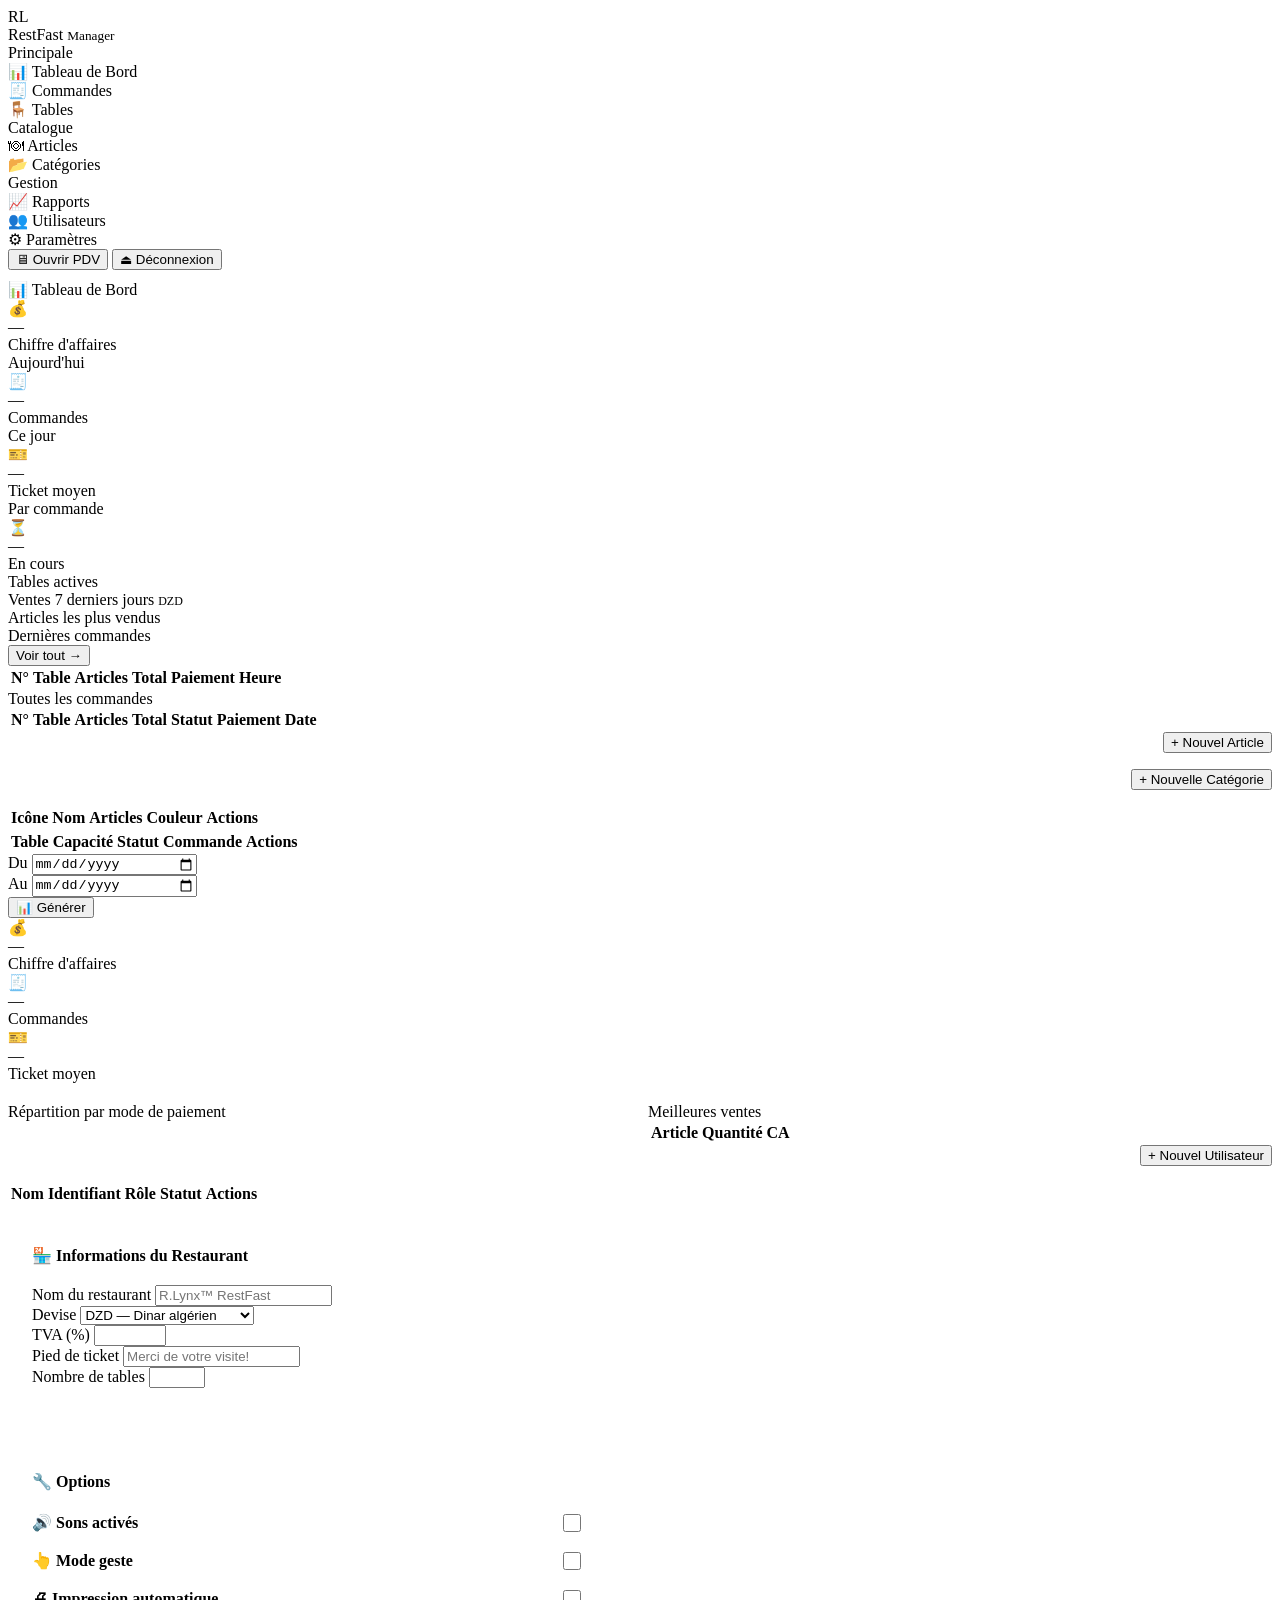
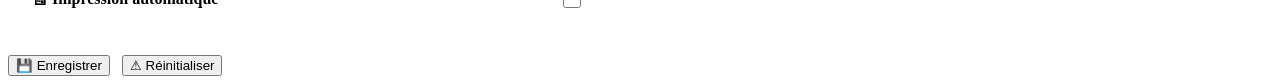
==== manager.html @ 3dc9bb9a "Create manager.html" ====
<!DOCTYPE html>
<html lang="fr">
<head>
  <meta charset="UTF-8">
  <meta name="viewport" content="width=device-width, initial-scale=1.0">
  <title>R.Lynx™ RestFast — Manager</title>
  <link rel="stylesheet" href="css/style.css">
  <link rel="stylesheet" href="css/manager.css">
</head>
<body>

<div id="manager-app">

  <!-- ═══ SIDEBAR ═══ -->
  <nav id="manager-sidebar">

    <div class="sidebar-logo">
      <div class="sidebar-logo-inner">
        <div class="logo-mark">RL</div>
        <div class="app-name">
          RestFast
          <small>Manager</small>
        </div>
      </div>
    </div>

    <div class="sidebar-section">
      <div class="sidebar-section-label">Principale</div>
      <div class="nav-item active" data-page="dashboard">
        <span class="nav-icon">📊</span>
        <span class="nav-label">Tableau de Bord</span>
      </div>
      <div class="nav-item" data-page="orders">
        <span class="nav-icon">🧾</span>
        <span class="nav-label">Commandes</span>
      </div>
      <div class="nav-item" data-page="tables">
        <span class="nav-icon">🪑</span>
        <span class="nav-label">Tables</span>
      </div>
    </div>

    <div class="sidebar-section">
      <div class="sidebar-section-label">Catalogue</div>
      <div class="nav-item" data-page="items">
        <span class="nav-icon">🍽</span>
        <span class="nav-label">Articles</span>
      </div>
      <div class="nav-item" data-page="categories">
        <span class="nav-icon">📂</span>
        <span class="nav-label">Catégories</span>
      </div>
    </div>

    <div class="sidebar-section">
      <div class="sidebar-section-label">Gestion</div>
      <div class="nav-item" data-page="reports">
        <span class="nav-icon">📈</span>
        <span class="nav-label">Rapports</span>
      </div>
      <div class="nav-item" data-page="users">
        <span class="nav-icon">👥</span>
        <span class="nav-label">Utilisateurs</span>
      </div>
      <div class="nav-item" data-page="settings">
        <span class="nav-icon">⚙</span>
        <span class="nav-label">Paramètres</span>
      </div>
    </div>

    <div class="sidebar-footer">
      <button class="btn btn-primary w-full btn-sm" id="btn-launch-pos" style="margin-bottom:10px">
        🖥 Ouvrir PDV
      </button>
      <button class="btn btn-ghost w-full btn-sm" id="btn-logout-mgr">
        ⏏ Déconnexion
      </button>
    </div>

  </nav>

  <!-- ═══ MAIN CONTENT ═══ -->
  <div id="manager-main">

    <!-- Dynamic page header -->
    <div class="page-header">
      <div>
        <div class="page-title">
          <span id="page-header-icon">📊</span>
          <span id="page-header-title">Tableau de Bord</span>
        </div>
      </div>
      <!-- Page action buttons (injected by JS) -->
      <div id="page-actions"></div>
    </div>

    <!-- ═══ DASHBOARD ═══ -->
    <div class="page-body active" id="page-dashboard">

      <!-- Stats row -->
      <div class="stats-grid">
        <div class="stat-card amber">
          <div class="stat-icon">💰</div>
          <div class="stat-value" id="stat-revenue">—</div>
          <div class="stat-label">Chiffre d'affaires</div>
          <div class="stat-change up" id="stat-rev-change">Aujourd'hui</div>
        </div>
        <div class="stat-card green">
          <div class="stat-icon">🧾</div>
          <div class="stat-value" id="stat-orders">—</div>
          <div class="stat-label">Commandes</div>
          <div class="stat-change up">Ce jour</div>
        </div>
        <div class="stat-card blue">
          <div class="stat-icon">🎫</div>
          <div class="stat-value" id="stat-avg">—</div>
          <div class="stat-label">Ticket moyen</div>
          <div class="stat-change up">Par commande</div>
        </div>
        <div class="stat-card red">
          <div class="stat-icon">⏳</div>
          <div class="stat-value" id="stat-open">—</div>
          <div class="stat-label">En cours</div>
          <div class="stat-change">Tables actives</div>
        </div>
      </div>

      <!-- Charts -->
      <div class="charts-grid">
        <div class="chart-card">
          <div class="chart-title">
            <span>Ventes 7 derniers jours</span>
            <span style="font-size:0.75rem;color:var(--text-muted);font-family:var(--font-mono)">DZD</span>
          </div>
          <div class="bar-chart" id="weekly-chart"></div>
        </div>
        <div class="chart-card">
          <div class="chart-title">Articles les plus vendus</div>
          <div class="donut-chart-wrap">
            <div id="donut-svg"></div>
            <div class="donut-legend" id="top-items-legend"></div>
          </div>
        </div>
      </div>

      <!-- Recent orders -->
      <div class="data-table-wrap">
        <div class="data-table-header">
          <div class="data-table-title">Dernières commandes</div>
          <button class="btn btn-ghost btn-sm" onclick="navigateTo('orders')">Voir tout →</button>
        </div>
        <table>
          <thead>
            <tr>
              <th>N°</th>
              <th>Table</th>
              <th>Articles</th>
              <th>Total</th>
              <th>Paiement</th>
              <th>Heure</th>
            </tr>
          </thead>
          <tbody id="recent-orders-body"></tbody>
        </table>
      </div>
    </div>

    <!-- ═══ ORDERS ═══ -->
    <div class="page-body" id="page-orders">
      <div class="data-table-wrap">
        <div class="data-table-header">
          <div class="data-table-title">Toutes les commandes</div>
        </div>
        <table>
          <thead>
            <tr><th>N°</th><th>Table</th><th>Articles</th><th>Total</th><th>Statut</th><th>Paiement</th><th>Date</th></tr>
          </thead>
          <tbody id="orders-body"></tbody>
        </table>
      </div>
    </div>

    <!-- ═══ ITEMS ═══ -->
    <div class="page-body" id="page-items">
      <div style="display:flex;justify-content:flex-end;margin-bottom:16px">
        <button class="btn btn-primary" onclick="openAddItemModal()">+ Nouvel Article</button>
      </div>
      <div class="items-manager-grid" id="items-manager-grid"></div>
    </div>

    <!-- ═══ CATEGORIES ═══ -->
    <div class="page-body" id="page-categories">
      <div style="display:flex;justify-content:flex-end;margin-bottom:16px">
        <button class="btn btn-primary" onclick="openAddCategoryModal()">+ Nouvelle Catégorie</button>
      </div>
      <div class="data-table-wrap">
        <table>
          <thead>
            <tr><th>Icône</th><th>Nom</th><th>Articles</th><th>Couleur</th><th>Actions</th></tr>
          </thead>
          <tbody id="cats-body"></tbody>
        </table>
      </div>
    </div>

    <!-- ═══ TABLES ═══ -->
    <div class="page-body" id="page-tables">
      <div class="data-table-wrap">
        <table>
          <thead>
            <tr><th>Table</th><th>Capacité</th><th>Statut</th><th>Commande</th><th>Actions</th></tr>
          </thead>
          <tbody id="tables-body"></tbody>
        </table>
      </div>
    </div>

    <!-- ═══ REPORTS ═══ -->
    <div class="page-body" id="page-reports">
      <!-- Toolbar -->
      <div class="report-toolbar">
        <div class="form-group" style="margin:0;flex-direction:row;align-items:center;gap:8px">
          <label class="form-label" style="white-space:nowrap">Du</label>
          <input type="date" class="input" id="report-from" style="width:160px">
        </div>
        <div class="form-group" style="margin:0;flex-direction:row;align-items:center;gap:8px">
          <label class="form-label" style="white-space:nowrap">Au</label>
          <input type="date" class="input" id="report-to" style="width:160px">
        </div>
        <button class="btn btn-primary" onclick="loadReport()">📊 Générer</button>
      </div>

      <!-- Summary stats -->
      <div class="stats-grid" style="grid-template-columns:repeat(3,1fr);margin-bottom:20px">
        <div class="stat-card amber">
          <div class="stat-icon">💰</div>
          <div class="stat-value" id="rep-revenue">—</div>
          <div class="stat-label">Chiffre d'affaires</div>
        </div>
        <div class="stat-card green">
          <div class="stat-icon">🧾</div>
          <div class="stat-value" id="rep-count">—</div>
          <div class="stat-label">Commandes</div>
        </div>
        <div class="stat-card blue">
          <div class="stat-icon">🎫</div>
          <div class="stat-value" id="rep-avg">—</div>
          <div class="stat-label">Ticket moyen</div>
        </div>
      </div>

      <div style="display:grid;grid-template-columns:1fr 1fr;gap:16px">
        <!-- Payment breakdown -->
        <div class="chart-card">
          <div class="chart-title">Répartition par mode de paiement</div>
          <div id="rep-pay-breakdown"></div>
        </div>
        <!-- Top items -->
        <div class="data-table-wrap">
          <div class="data-table-header">
            <div class="data-table-title">Meilleures ventes</div>
          </div>
          <table>
            <thead><tr><th>Article</th><th>Quantité</th><th>CA</th></tr></thead>
            <tbody id="rep-items-body"></tbody>
          </table>
        </div>
      </div>
    </div>

    <!-- ═══ USERS ═══ -->
    <div class="page-body" id="page-users">
      <div style="display:flex;justify-content:flex-end;margin-bottom:16px">
        <button class="btn btn-primary" onclick="openAddUserModal()">+ Nouvel Utilisateur</button>
      </div>
      <div class="data-table-wrap">
        <table>
          <thead>
            <tr><th>Nom</th><th>Identifiant</th><th>Rôle</th><th>Statut</th><th>Actions</th></tr>
          </thead>
          <tbody id="users-body"></tbody>
        </table>
      </div>
    </div>

    <!-- ═══ SETTINGS ═══ -->
    <div class="page-body" id="page-settings">
      <div style="max-width:600px">

        <div class="data-table-wrap" style="padding:24px;border-radius:var(--radius-lg);margin-bottom:20px">
          <h3 style="font-family:var(--font-display);font-size:1rem;font-weight:700;margin-bottom:20px;color:var(--text-primary)">
            🏪 Informations du Restaurant
          </h3>
          <div class="form-group">
            <label class="form-label">Nom du restaurant</label>
            <input class="input" id="set-resto-name" placeholder="R.Lynx™ RestFast">
          </div>
          <div class="form-row">
            <div class="form-group">
              <label class="form-label">Devise</label>
              <select class="input" id="set-currency">
                <option value="DZD">DZD — Dinar algérien</option>
                <option value="EUR">EUR — Euro</option>
                <option value="MAD">MAD — Dirham marocain</option>
                <option value="TND">TND — Dinar tunisien</option>
              </select>
            </div>
            <div class="form-group">
              <label class="form-label">TVA (%)</label>
              <input class="input" id="set-tva" type="number" min="0" max="100" step="0.5">
            </div>
          </div>
          <div class="form-group">
            <label class="form-label">Pied de ticket</label>
            <input class="input" id="set-footer" placeholder="Merci de votre visite!">
          </div>
          <div class="form-group">
            <label class="form-label">Nombre de tables</label>
            <input class="input" id="set-tables" type="number" min="1" max="100">
          </div>
        </div>

        <div class="data-table-wrap" style="padding:24px;border-radius:var(--radius-lg);margin-bottom:20px">
          <h3 style="font-family:var(--font-display);font-size:1rem;font-weight:700;margin-bottom:20px;color:var(--text-primary)">
            🔧 Options
          </h3>
          <div style="display:flex;flex-direction:column;gap:14px">
            <label style="display:flex;align-items:center;justify-content:space-between;cursor:pointer">
              <span style="font-family:var(--font-display);font-weight:600;color:var(--text-secondary)">🔊 Sons activés</span>
              <input type="checkbox" id="set-sound" style="width:18px;height:18px;accent-color:var(--amber);cursor:pointer">
            </label>
            <label style="display:flex;align-items:center;justify-content:space-between;cursor:pointer">
              <span style="font-family:var(--font-display);font-weight:600;color:var(--text-secondary)">👆 Mode geste</span>
              <input type="checkbox" id="set-gesture" style="width:18px;height:18px;accent-color:var(--amber);cursor:pointer">
            </label>
            <label style="display:flex;align-items:center;justify-content:space-between;cursor:pointer">
              <span style="font-family:var(--font-display);font-weight:600;color:var(--text-secondary)">🖨 Impression automatique</span>
              <input type="checkbox" id="set-printer" style="width:18px;height:18px;accent-color:var(--amber);cursor:pointer">
            </label>
          </div>
        </div>

        <div style="display:flex;gap:12px">
          <button class="btn btn-primary btn-lg" onclick="saveSettings()">💾 Enregistrer</button>
          <button class="btn btn-danger btn-sm" onclick="resetDatabase()">⚠ Réinitialiser</button>
        </div>
      </div>
    </div>

  </div><!-- /manager-main -->

</div><!-- /manager-app -->

<div id="toast-container"></div>

<script src="js/db.js"></script>
<script src="js/app.js"></script>
<script src="js/manager.js"></script>
</body>
</html>
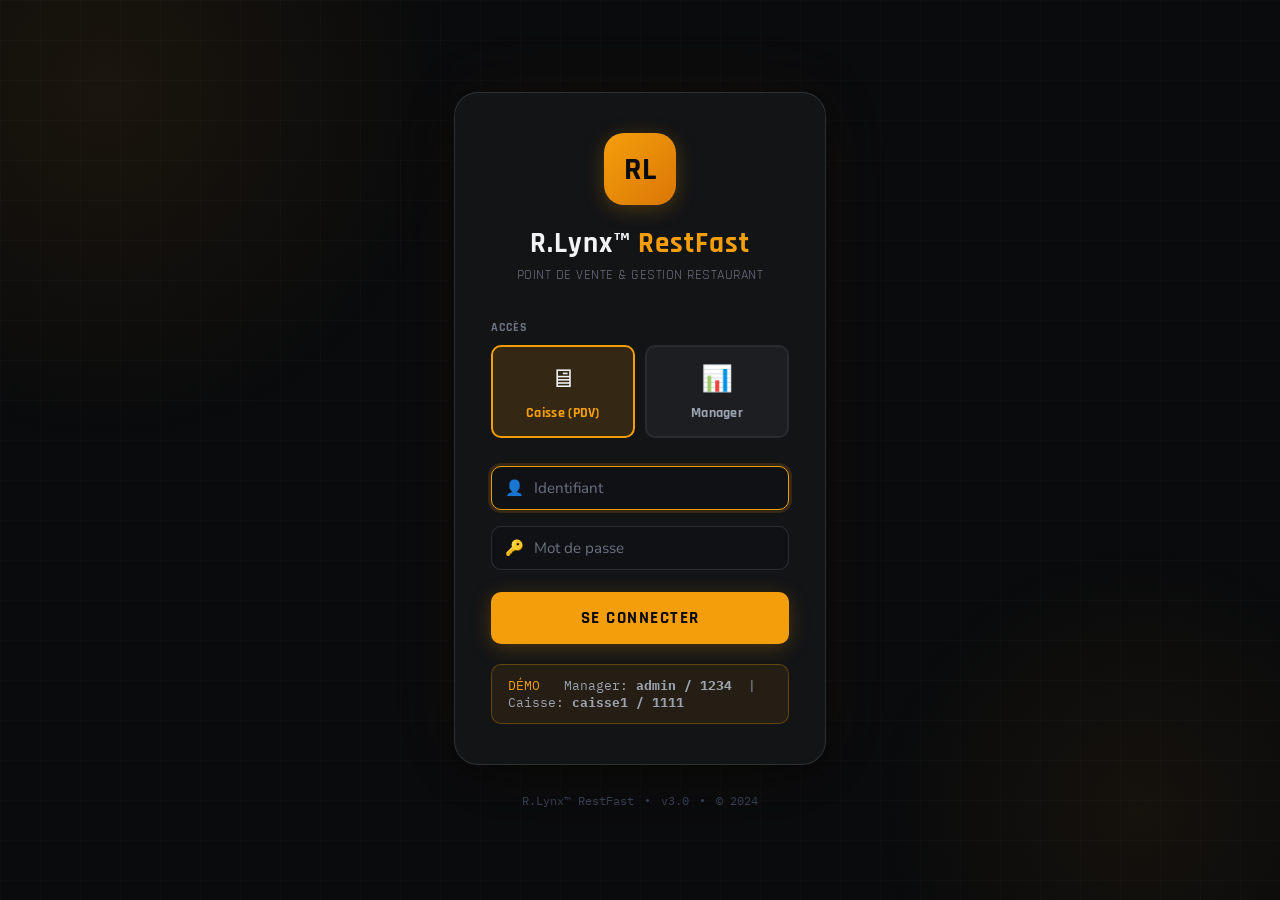
==== commit eaa3efc0: "Update manager.html" ====
--- a/manager.html
+++ b/manager.html
@@ -4,183 +4,871 @@
   <meta charset="UTF-8">
   <meta name="viewport" content="width=device-width, initial-scale=1.0">
   <title>R.Lynx™ RestFast — Manager</title>
-  <link rel="stylesheet" href="css/style.css">
-  <link rel="stylesheet" href="css/manager.css">
+  <link href="https://fonts.googleapis.com/css2?family=Rajdhani:wght@400;500;600;700&family=IBM+Plex+Mono:wght@400;500&family=Nunito:wght@400;600;700;800&display=swap" rel="stylesheet">
+  <style>
+/* ============================================================
+   R.Lynx™ RestFast — Global Styles
+   Aesthetic: Industrial Dark / Warm Amber
+   ============================================================ */
+
+@import url('https://fonts.googleapis.com/css2?family=Rajdhani:wght@400;500;600;700&family=IBM+Plex+Mono:wght@400;500&family=Nunito:wght@400;600;700;800&display=swap');
+
+:root {
+  /* Core Palette */
+  --bg-void:        #0a0b0d;
+  --bg-deep:        #0f1114;
+  --bg-base:        #141618;
+  --bg-surface:     #1c1e22;
+  --bg-raised:      #242629;
+  --bg-hover:       #2c2f34;
+  --bg-card:        #1e2126;
+
+  /* Amber Accent */
+  --amber:          #f59e0b;
+  --amber-bright:   #fbbf24;
+  --amber-dim:      #d97706;
+  --amber-glow:     rgba(245,158,11,0.15);
+  --amber-glow-sm:  rgba(245,158,11,0.08);
+
+  /* Status Colors */
+  --green:          #22c55e;
+  --green-dim:      #16a34a;
+  --red:            #ef4444;
+  --red-dim:        #dc2626;
+  --blue:           #3b82f6;
+  --cyan:           #06b6d4;
+
+  /* Text */
+  --text-primary:   #f1f3f5;
+  --text-secondary: #9ca3af;
+  --text-muted:     #6b7280;
+  --text-faint:     #374151;
+
+  /* Borders */
+  --border:         rgba(255,255,255,0.06);
+  --border-strong:  rgba(255,255,255,0.12);
+  --border-amber:   rgba(245,158,11,0.3);
+
+  /* Fonts */
+  --font-display:   'Rajdhani', sans-serif;
+  --font-mono:      'IBM Plex Mono', monospace;
+  --font-body:      'Nunito', sans-serif;
+
+  /* Sizing */
+  --radius-sm:      6px;
+  --radius:         10px;
+  --radius-lg:      16px;
+  --radius-xl:      24px;
+
+  /* Shadows */
+  --shadow-sm:      0 1px 3px rgba(0,0,0,0.4);
+  --shadow:         0 4px 12px rgba(0,0,0,0.5);
+  --shadow-lg:      0 8px 32px rgba(0,0,0,0.6);
+  --shadow-amber:   0 4px 20px rgba(245,158,11,0.25);
+}
+
+*, *::before, *::after {
+  box-sizing: border-box;
+  margin: 0;
+  padding: 0;
+}
+
+html {
+  font-size: 16px;
+  -webkit-font-smoothing: antialiased;
+  -moz-osx-font-smoothing: grayscale;
+}
+
+body {
+  font-family: var(--font-body);
+  background: var(--bg-void);
+  color: var(--text-primary);
+  min-height: 100vh;
+  overflow: hidden;
+}
+
+/* ——— Scrollbars ——— */
+::-webkit-scrollbar { width: 5px; height: 5px; }
+::-webkit-scrollbar-track { background: var(--bg-deep); }
+::-webkit-scrollbar-thumb { background: var(--bg-hover); border-radius: 4px; }
+::-webkit-scrollbar-thumb:hover { background: var(--amber-dim); }
+
+/* ——— Base Button ——— */
+.btn {
+  display: inline-flex;
+  align-items: center;
+  justify-content: center;
+  gap: 8px;
+  padding: 10px 20px;
+  border: none;
+  border-radius: var(--radius);
+  font-family: var(--font-display);
+  font-size: 1rem;
+  font-weight: 600;
+  letter-spacing: 0.5px;
+  cursor: pointer;
+  transition: all 0.18s ease;
+  user-select: none;
+  white-space: nowrap;
+  position: relative;
+  overflow: hidden;
+}
+
+.btn::after {
+  content: '';
+  position: absolute;
+  inset: 0;
+  background: rgba(255,255,255,0);
+  transition: background 0.15s;
+}
+.btn:hover::after { background: rgba(255,255,255,0.05); }
+.btn:active { transform: scale(0.97); }
+
+.btn-primary {
+  background: var(--amber);
+  color: #0a0b0d;
+  box-shadow: var(--shadow-amber);
+}
+.btn-primary:hover { background: var(--amber-bright); }
+
+.btn-secondary {
+  background: var(--bg-raised);
+  color: var(--text-primary);
+  border: 1px solid var(--border-strong);
+}
+.btn-secondary:hover { border-color: var(--border-amber); color: var(--amber); }
+
+.btn-danger {
+  background: var(--red-dim);
+  color: #fff;
+}
+.btn-danger:hover { background: var(--red); }
+
+.btn-success {
+  background: var(--green-dim);
+  color: #fff;
+}
+.btn-success:hover { background: var(--green); }
+
+.btn-ghost {
+  background: transparent;
+  color: var(--text-secondary);
+  border: 1px solid var(--border);
+}
+.btn-ghost:hover { color: var(--text-primary); border-color: var(--border-strong); }
+
+.btn-lg { padding: 14px 28px; font-size: 1.1rem; }
+.btn-sm { padding: 7px 14px; font-size: 0.875rem; }
+.btn-icon { padding: 10px; min-width: 40px; min-height: 40px; border-radius: var(--radius-sm); }
+
+/* ——— Input ——— */
+.input {
+  width: 100%;
+  padding: 11px 16px;
+  background: var(--bg-deep);
+  border: 1px solid var(--border-strong);
+  border-radius: var(--radius);
+  color: var(--text-primary);
+  font-family: var(--font-body);
+  font-size: 0.95rem;
+  outline: none;
+  transition: border-color 0.15s, box-shadow 0.15s;
+}
+.input:focus {
+  border-color: var(--amber);
+  box-shadow: 0 0 0 3px var(--amber-glow);
+}
+.input::placeholder { color: var(--text-muted); }
+
+/* ——— Badge ——— */
+.badge {
+  display: inline-flex;
+  align-items: center;
+  padding: 3px 10px;
+  border-radius: 100px;
+  font-size: 0.75rem;
+  font-weight: 700;
+  font-family: var(--font-display);
+  letter-spacing: 0.5px;
+  text-transform: uppercase;
+}
+.badge-amber { background: var(--amber-glow); color: var(--amber); border: 1px solid var(--border-amber); }
+.badge-green { background: rgba(34,197,94,0.1); color: var(--green); border: 1px solid rgba(34,197,94,0.3); }
+.badge-red   { background: rgba(239,68,68,0.1);  color: var(--red);   border: 1px solid rgba(239,68,68,0.3); }
+.badge-blue  { background: rgba(59,130,246,0.1); color: var(--blue);  border: 1px solid rgba(59,130,246,0.3); }
+
+/* ——— Modal / Overlay ——— */
+.modal-backdrop {
+  position: fixed;
+  inset: 0;
+  background: rgba(0,0,0,0.75);
+  backdrop-filter: blur(4px);
+  z-index: 100;
+  display: flex;
+  align-items: center;
+  justify-content: center;
+  animation: fadeIn 0.2s ease;
+}
+.modal {
+  background: var(--bg-card);
+  border: 1px solid var(--border-strong);
+  border-radius: var(--radius-lg);
+  box-shadow: var(--shadow-lg);
+  padding: 28px;
+  min-width: 360px;
+  max-width: 90vw;
+  max-height: 90vh;
+  overflow-y: auto;
+  animation: slideUp 0.25s ease;
+}
+.modal-title {
+  font-family: var(--font-display);
+  font-size: 1.4rem;
+  font-weight: 700;
+  color: var(--text-primary);
+  margin-bottom: 20px;
+  display: flex;
+  align-items: center;
+  gap: 10px;
+}
+.modal-title .icon { color: var(--amber); }
+
+/* ——— Toast Notifications ——— */
+#toast-container {
+  position: fixed;
+  bottom: 24px;
+  right: 24px;
+  z-index: 999;
+  display: flex;
+  flex-direction: column;
+  gap: 10px;
+}
+.toast {
+  display: flex;
+  align-items: center;
+  gap: 12px;
+  padding: 14px 20px;
+  background: var(--bg-raised);
+  border: 1px solid var(--border-strong);
+  border-radius: var(--radius);
+  box-shadow: var(--shadow-lg);
+  font-size: 0.9rem;
+  font-weight: 600;
+  animation: toastIn 0.3s ease;
+  min-width: 260px;
+}
+.toast.success { border-left: 3px solid var(--green); }
+.toast.error   { border-left: 3px solid var(--red); }
+.toast.info    { border-left: 3px solid var(--amber); }
+.toast.fadeout { animation: toastOut 0.3s ease forwards; }
+
+/* ——— Divider ——— */
+.divider {
+  width: 100%;
+  height: 1px;
+  background: var(--border);
+  margin: 16px 0;
+}
+
+/* ——— Animations ——— */
+@keyframes fadeIn {
+  from { opacity: 0; }
+  to   { opacity: 1; }
+}
+@keyframes slideUp {
+  from { opacity: 0; transform: translateY(16px); }
+  to   { opacity: 1; transform: translateY(0); }
+}
+@keyframes toastIn {
+  from { opacity: 0; transform: translateX(24px); }
+  to   { opacity: 1; transform: translateX(0); }
+}
+@keyframes toastOut {
+  from { opacity: 1; transform: translateX(0); }
+  to   { opacity: 0; transform: translateX(24px); }
+}
+@keyframes pulse-amber {
+  0%, 100% { box-shadow: 0 0 0 0 rgba(245,158,11,0.4); }
+  50%       { box-shadow: 0 0 0 8px rgba(245,158,11,0); }
+}
+
+/* ——— Utility classes ——— */
+.hidden  { display: none !important; }
+.flex    { display: flex; }
+.flex-col{ display: flex; flex-direction: column; }
+.items-center { align-items: center; }
+.justify-between { justify-content: space-between; }
+.gap-2 { gap: 8px; }
+.gap-3 { gap: 12px; }
+.gap-4 { gap: 16px; }
+.w-full { width: 100%; }
+.text-amber  { color: var(--amber); }
+.text-green  { color: var(--green); }
+.text-red    { color: var(--red); }
+.text-muted  { color: var(--text-muted); }
+.font-mono   { font-family: var(--font-mono); }
+.font-display{ font-family: var(--font-display); }
+
+/* ============================================================
+   R.Lynx™ RestFast — Manager Back-Office Styles
+   ============================================================ */
+
+/* ——— Layout ——— */
+#manager-app {
+  display: flex;
+  height: 100vh;
+  overflow: hidden;
+}
+
+/* ——— Sidebar Navigator ——— */
+#manager-sidebar {
+  width: 230px;
+  background: var(--bg-deep);
+  border-right: 1px solid var(--border);
+  display: flex;
+  flex-direction: column;
+  flex-shrink: 0;
+  overflow-y: auto;
+}
+
+.sidebar-logo {
+  padding: 20px 18px 16px;
+  border-bottom: 1px solid var(--border);
+  flex-shrink: 0;
+}
+.sidebar-logo-inner {
+  display: flex;
+  align-items: center;
+  gap: 10px;
+}
+.sidebar-logo .logo-mark {
+  width: 38px;
+  height: 38px;
+  background: var(--amber);
+  border-radius: 10px;
+  display: flex;
+  align-items: center;
+  justify-content: center;
+  font-family: var(--font-display);
+  font-weight: 700;
+  font-size: 1.1rem;
+  color: #0a0b0d;
+  flex-shrink: 0;
+}
+.sidebar-logo .app-name {
+  font-family: var(--font-display);
+  font-size: 1rem;
+  font-weight: 700;
+  line-height: 1.1;
+  color: var(--text-primary);
+}
+.sidebar-logo .app-name small {
+  display: block;
+  font-size: 0.7rem;
+  color: var(--amber);
+  font-weight: 600;
+  letter-spacing: 1px;
+  text-transform: uppercase;
+}
+
+.sidebar-section {
+  padding: 14px 0 6px;
+}
+.sidebar-section-label {
+  font-family: var(--font-display);
+  font-size: 0.68rem;
+  font-weight: 700;
+  letter-spacing: 1.5px;
+  text-transform: uppercase;
+  color: var(--text-faint);
+  padding: 0 18px;
+  margin-bottom: 6px;
+}
+
+.nav-item {
+  display: flex;
+  align-items: center;
+  gap: 12px;
+  padding: 10px 18px;
+  cursor: pointer;
+  transition: all 0.15s;
+  border-left: 2px solid transparent;
+  position: relative;
+}
+.nav-item .nav-icon {
+  font-size: 1.1rem;
+  width: 22px;
+  text-align: center;
+  flex-shrink: 0;
+  color: var(--text-muted);
+  transition: color 0.15s;
+}
+.nav-item .nav-label {
+  font-family: var(--font-display);
+  font-size: 0.92rem;
+  font-weight: 600;
+  color: var(--text-secondary);
+  transition: color 0.15s;
+  letter-spacing: 0.3px;
+}
+.nav-item:hover { background: var(--bg-surface); }
+.nav-item:hover .nav-icon,
+.nav-item:hover .nav-label { color: var(--text-primary); }
+
+.nav-item.active {
+  background: var(--amber-glow-sm);
+  border-left-color: var(--amber);
+}
+.nav-item.active .nav-icon,
+.nav-item.active .nav-label { color: var(--amber); }
+
+.nav-badge {
+  margin-left: auto;
+  font-size: 0.7rem;
+  padding: 2px 8px;
+  background: var(--amber);
+  color: #0a0b0d;
+  border-radius: 100px;
+  font-weight: 700;
+  font-family: var(--font-display);
+}
+
+.sidebar-footer {
+  margin-top: auto;
+  padding: 16px 18px;
+  border-top: 1px solid var(--border);
+}
+
+/* ——— Main Content ——— */
+#manager-main {
+  flex: 1;
+  display: flex;
+  flex-direction: column;
+  overflow: hidden;
+  background: var(--bg-base);
+}
+
+/* Page header */
+.page-header {
+  padding: 20px 28px;
+  border-bottom: 1px solid var(--border);
+  display: flex;
+  align-items: center;
+  justify-content: space-between;
+  background: var(--bg-surface);
+  flex-shrink: 0;
+}
+.page-title {
+  font-family: var(--font-display);
+  font-size: 1.5rem;
+  font-weight: 700;
+  letter-spacing: 0.5px;
+  color: var(--text-primary);
+  display: flex;
+  align-items: center;
+  gap: 10px;
+}
+.page-title .icon { color: var(--amber); }
+.page-subtitle {
+  font-size: 0.85rem;
+  color: var(--text-muted);
+  margin-top: 2px;
+  font-family: var(--font-display);
+  letter-spacing: 0.3px;
+}
+
+/* Page body */
+.page-body {
+  flex: 1;
+  overflow-y: auto;
+  padding: 24px 28px;
+  display: none;
+}
+.page-body.active { display: block; }
+
+/* ——— Dashboard ——— */
+.stats-grid {
+  display: grid;
+  grid-template-columns: repeat(4, 1fr);
+  gap: 16px;
+  margin-bottom: 28px;
+}
+
+.stat-card {
+  background: var(--bg-card);
+  border: 1px solid var(--border);
+  border-radius: var(--radius-lg);
+  padding: 20px 22px;
+  position: relative;
+  overflow: hidden;
+  transition: border-color 0.2s;
+}
+.stat-card:hover { border-color: var(--border-strong); }
+.stat-card::after {
+  content: '';
+  position: absolute;
+  top: 0; right: 0;
+  width: 80px; height: 80px;
+  border-radius: 50%;
+  opacity: 0.05;
+  transform: translate(20px, -20px);
+}
+.stat-card.amber::after { background: var(--amber); }
+.stat-card.green::after { background: var(--green); }
+.stat-card.blue::after  { background: var(--blue); }
+.stat-card.red::after   { background: var(--red); }
+
+.stat-icon {
+  width: 42px;
+  height: 42px;
+  border-radius: var(--radius);
+  display: flex;
+  align-items: center;
+  justify-content: center;
+  font-size: 1.3rem;
+  margin-bottom: 14px;
+}
+.stat-card.amber .stat-icon { background: var(--amber-glow); }
+.stat-card.green .stat-icon { background: rgba(34,197,94,0.1); }
+.stat-card.blue  .stat-icon { background: rgba(59,130,246,0.1); }
+.stat-card.red   .stat-icon { background: rgba(239,68,68,0.1); }
+
+.stat-value {
+  font-family: var(--font-mono);
+  font-size: 1.6rem;
+  font-weight: 700;
+  color: var(--text-primary);
+  line-height: 1;
+  margin-bottom: 6px;
+}
+.stat-label {
+  font-family: var(--font-display);
+  font-size: 0.8rem;
+  color: var(--text-muted);
+  font-weight: 600;
+  letter-spacing: 0.5px;
+  text-transform: uppercase;
+}
+.stat-change {
+  margin-top: 10px;
+  font-size: 0.75rem;
+  font-family: var(--font-display);
+  font-weight: 700;
+}
+.stat-change.up { color: var(--green); }
+.stat-change.down { color: var(--red); }
+
+/* ——— Charts area ——— */
+.charts-grid {
+  display: grid;
+  grid-template-columns: 2fr 1fr;
+  gap: 16px;
+  margin-bottom: 28px;
+}
+
+.chart-card {
+  background: var(--bg-card);
+  border: 1px solid var(--border);
+  border-radius: var(--radius-lg);
+  padding: 20px;
+}
+.chart-title {
+  font-family: var(--font-display);
+  font-size: 1rem;
+  font-weight: 700;
+  color: var(--text-primary);
+  margin-bottom: 16px;
+  display: flex;
+  align-items: center;
+  justify-content: space-between;
+}
+
+/* Simple bar chart */
+.bar-chart {
+  display: flex;
+  align-items: flex-end;
+  gap: 8px;
+  height: 140px;
+}
+.bar-col {
+  flex: 1;
+  display: flex;
+  flex-direction: column;
+  align-items: center;
+  gap: 6px;
+  height: 100%;
+  justify-content: flex-end;
+}
+.bar {
+  width: 100%;
+  background: var(--amber-dim);
+  border-radius: 4px 4px 0 0;
+  min-height: 4px;
+  transition: height 0.6s ease;
+  position: relative;
+  cursor: pointer;
+}
+.bar:hover { background: var(--amber); }
+.bar-label {
+  font-family: var(--font-display);
+  font-size: 0.7rem;
+  color: var(--text-muted);
+  font-weight: 600;
+}
+
+/* Donut chart */
+.donut-chart-wrap {
+  display: flex;
+  flex-direction: column;
+  align-items: center;
+  gap: 16px;
+}
+.donut-legend {
+  width: 100%;
+  display: flex;
+  flex-direction: column;
+  gap: 8px;
+}
+.legend-item {
+  display: flex;
+  align-items: center;
+  justify-content: space-between;
+  font-size: 0.82rem;
+}
+.legend-label {
+  display: flex;
+  align-items: center;
+  gap: 8px;
+  color: var(--text-secondary);
+  font-family: var(--font-display);
+  font-weight: 600;
+}
+.legend-dot {
+  width: 10px;
+  height: 10px;
+  border-radius: 50%;
+  flex-shrink: 0;
+}
+.legend-value {
+  font-family: var(--font-mono);
+  color: var(--text-primary);
+  font-weight: 600;
+}
+
+/* ——— Data Table ——— */
+.data-table-wrap {
+  background: var(--bg-card);
+  border: 1px solid var(--border);
+  border-radius: var(--radius-lg);
+  overflow: hidden;
+}
+.data-table-header {
+  padding: 16px 20px;
+  display: flex;
+  align-items: center;
+  justify-content: space-between;
+  border-bottom: 1px solid var(--border);
+}
+.data-table-title {
+  font-family: var(--font-display);
+  font-size: 1rem;
+  font-weight: 700;
+  color: var(--text-primary);
+}
+
+table {
+  width: 100%;
+  border-collapse: collapse;
+}
+th {
+  padding: 10px 16px;
+  text-align: left;
+  font-family: var(--font-display);
+  font-size: 0.75rem;
+  font-weight: 700;
+  letter-spacing: 0.8px;
+  text-transform: uppercase;
+  color: var(--text-muted);
+  background: var(--bg-surface);
+  border-bottom: 1px solid var(--border);
+}
+td {
+  padding: 11px 16px;
+  font-size: 0.875rem;
+  color: var(--text-secondary);
+  border-bottom: 1px solid rgba(255,255,255,0.03);
+}
+tr:last-child td { border-bottom: none; }
+tr:hover td { background: var(--bg-surface); color: var(--text-primary); }
+.td-name { font-weight: 600; color: var(--text-primary); font-family: var(--font-display); }
+.td-price, .td-amount { font-family: var(--font-mono); color: var(--amber); }
+
+/* ——— Form / Cards for items ——— */
+.items-manager-grid {
+  display: grid;
+  grid-template-columns: repeat(auto-fill, minmax(200px, 1fr));
+  gap: 14px;
+}
+.item-manager-card {
+  background: var(--bg-card);
+  border: 1px solid var(--border);
+  border-radius: var(--radius-lg);
+  overflow: hidden;
+  transition: border-color 0.15s;
+}
+.item-manager-card:hover { border-color: var(--border-strong); }
+.item-card-img {
+  width: 100%;
+  height: 100px;
+  background: var(--bg-surface);
+  display: flex;
+  align-items: center;
+  justify-content: center;
+  font-size: 3rem;
+  border-bottom: 1px solid var(--border);
+}
+.item-card-body {
+  padding: 14px;
+}
+.item-card-name {
+  font-family: var(--font-display);
+  font-size: 0.95rem;
+  font-weight: 700;
+  color: var(--text-primary);
+  margin-bottom: 4px;
+}
+.item-card-cat {
+  font-size: 0.75rem;
+  color: var(--text-muted);
+  font-family: var(--font-display);
+  letter-spacing: 0.3px;
+  margin-bottom: 10px;
+}
+.item-card-footer {
+  display: flex;
+  align-items: center;
+  justify-content: space-between;
+}
+
+/* ——— Form groups ——— */
+.form-group {
+  display: flex;
+  flex-direction: column;
+  gap: 6px;
+  margin-bottom: 16px;
+}
+.form-label {
+  font-family: var(--font-display);
+  font-size: 0.82rem;
+  font-weight: 700;
+  letter-spacing: 0.5px;
+  color: var(--text-secondary);
+  text-transform: uppercase;
+}
+.form-row {
+  display: grid;
+  grid-template-columns: 1fr 1fr;
+  gap: 16px;
+}
+select.input {
+  cursor: pointer;
+  appearance: none;
+  background-image: url("data:image/svg+xml,%3Csvg xmlns='http://www.w3.org/2000/svg' width='12' height='8' viewBox='0 0 12 8'%3E%3Cpath d='M1 1l5 5 5-5' stroke='%236b7280' stroke-width='1.5' fill='none' stroke-linecap='round'/%3E%3C/svg%3E");
+  background-repeat: no-repeat;
+  background-position: right 14px center;
+  padding-right: 36px;
+}
+
+/* ——— Reports ——— */
+.report-toolbar {
+  display: flex;
+  align-items: center;
+  gap: 12px;
+  margin-bottom: 20px;
+  flex-wrap: wrap;
+}
+
+  </style>
 </head>
 <body>
-
 <div id="manager-app">
 
-  <!-- ═══ SIDEBAR ═══ -->
   <nav id="manager-sidebar">
-
     <div class="sidebar-logo">
       <div class="sidebar-logo-inner">
         <div class="logo-mark">RL</div>
-        <div class="app-name">
-          RestFast
-          <small>Manager</small>
-        </div>
-      </div>
-    </div>
-
+        <div class="app-name">RestFast<small>Manager</small></div>
+      </div>
+    </div>
     <div class="sidebar-section">
       <div class="sidebar-section-label">Principale</div>
-      <div class="nav-item active" data-page="dashboard">
-        <span class="nav-icon">📊</span>
-        <span class="nav-label">Tableau de Bord</span>
-      </div>
-      <div class="nav-item" data-page="orders">
-        <span class="nav-icon">🧾</span>
-        <span class="nav-label">Commandes</span>
-      </div>
-      <div class="nav-item" data-page="tables">
-        <span class="nav-icon">🪑</span>
-        <span class="nav-label">Tables</span>
-      </div>
-    </div>
-
+      <div class="nav-item active" data-page="dashboard"><span class="nav-icon">📊</span><span class="nav-label">Tableau de Bord</span></div>
+      <div class="nav-item" data-page="orders"><span class="nav-icon">🧾</span><span class="nav-label">Commandes</span></div>
+      <div class="nav-item" data-page="tables"><span class="nav-icon">🪑</span><span class="nav-label">Tables</span></div>
+    </div>
     <div class="sidebar-section">
       <div class="sidebar-section-label">Catalogue</div>
-      <div class="nav-item" data-page="items">
-        <span class="nav-icon">🍽</span>
-        <span class="nav-label">Articles</span>
-      </div>
-      <div class="nav-item" data-page="categories">
-        <span class="nav-icon">📂</span>
-        <span class="nav-label">Catégories</span>
-      </div>
-    </div>
-
+      <div class="nav-item" data-page="items"><span class="nav-icon">🍽</span><span class="nav-label">Articles</span></div>
+      <div class="nav-item" data-page="categories"><span class="nav-icon">📂</span><span class="nav-label">Catégories</span></div>
+    </div>
     <div class="sidebar-section">
       <div class="sidebar-section-label">Gestion</div>
-      <div class="nav-item" data-page="reports">
-        <span class="nav-icon">📈</span>
-        <span class="nav-label">Rapports</span>
-      </div>
-      <div class="nav-item" data-page="users">
-        <span class="nav-icon">👥</span>
-        <span class="nav-label">Utilisateurs</span>
-      </div>
-      <div class="nav-item" data-page="settings">
-        <span class="nav-icon">⚙</span>
-        <span class="nav-label">Paramètres</span>
-      </div>
-    </div>
-
+      <div class="nav-item" data-page="reports"><span class="nav-icon">📈</span><span class="nav-label">Rapports</span></div>
+      <div class="nav-item" data-page="users"><span class="nav-icon">👥</span><span class="nav-label">Utilisateurs</span></div>
+      <div class="nav-item" data-page="settings"><span class="nav-icon">⚙</span><span class="nav-label">Paramètres</span></div>
+    </div>
     <div class="sidebar-footer">
-      <button class="btn btn-primary w-full btn-sm" id="btn-launch-pos" style="margin-bottom:10px">
-        🖥 Ouvrir PDV
-      </button>
-      <button class="btn btn-ghost w-full btn-sm" id="btn-logout-mgr">
-        ⏏ Déconnexion
-      </button>
-    </div>
-
+      <button class="btn btn-primary w-full btn-sm" id="btn-launch-pos" style="margin-bottom:10px">🖥 Ouvrir PDV</button>
+      <button class="btn btn-ghost w-full btn-sm" id="btn-logout-mgr">⏏ Déconnexion</button>
+    </div>
   </nav>
 
-  <!-- ═══ MAIN CONTENT ═══ -->
   <div id="manager-main">
-
-    <!-- Dynamic page header -->
     <div class="page-header">
       <div>
-        <div class="page-title">
-          <span id="page-header-icon">📊</span>
-          <span id="page-header-title">Tableau de Bord</span>
-        </div>
-      </div>
-      <!-- Page action buttons (injected by JS) -->
+        <div class="page-title"><span id="page-header-icon">📊</span><span id="page-header-title">Tableau de Bord</span></div>
+      </div>
       <div id="page-actions"></div>
     </div>
 
-    <!-- ═══ DASHBOARD ═══ -->
+    <!-- DASHBOARD -->
     <div class="page-body active" id="page-dashboard">
-
-      <!-- Stats row -->
       <div class="stats-grid">
-        <div class="stat-card amber">
-          <div class="stat-icon">💰</div>
-          <div class="stat-value" id="stat-revenue">—</div>
-          <div class="stat-label">Chiffre d'affaires</div>
-          <div class="stat-change up" id="stat-rev-change">Aujourd'hui</div>
-        </div>
-        <div class="stat-card green">
-          <div class="stat-icon">🧾</div>
-          <div class="stat-value" id="stat-orders">—</div>
-          <div class="stat-label">Commandes</div>
-          <div class="stat-change up">Ce jour</div>
-        </div>
-        <div class="stat-card blue">
-          <div class="stat-icon">🎫</div>
-          <div class="stat-value" id="stat-avg">—</div>
-          <div class="stat-label">Ticket moyen</div>
-          <div class="stat-change up">Par commande</div>
-        </div>
-        <div class="stat-card red">
-          <div class="stat-icon">⏳</div>
-          <div class="stat-value" id="stat-open">—</div>
-          <div class="stat-label">En cours</div>
-          <div class="stat-change">Tables actives</div>
-        </div>
-      </div>
-
-      <!-- Charts -->
+        <div class="stat-card amber"><div class="stat-icon">💰</div><div class="stat-value" id="stat-revenue">—</div><div class="stat-label">Chiffre d'affaires</div><div class="stat-change up">Aujourd'hui</div></div>
+        <div class="stat-card green"><div class="stat-icon">🧾</div><div class="stat-value" id="stat-orders">—</div><div class="stat-label">Commandes</div><div class="stat-change up">Ce jour</div></div>
+        <div class="stat-card blue"><div class="stat-icon">🎫</div><div class="stat-value" id="stat-avg">—</div><div class="stat-label">Ticket moyen</div><div class="stat-change up">Par commande</div></div>
+        <div class="stat-card red"><div class="stat-icon">⏳</div><div class="stat-value" id="stat-open">—</div><div class="stat-label">En cours</div><div class="stat-change">Tables actives</div></div>
+      </div>
       <div class="charts-grid">
         <div class="chart-card">
-          <div class="chart-title">
-            <span>Ventes 7 derniers jours</span>
-            <span style="font-size:0.75rem;color:var(--text-muted);font-family:var(--font-mono)">DZD</span>
-          </div>
+          <div class="chart-title"><span>Ventes 7 derniers jours</span><span style="font-size:0.75rem;color:var(--text-muted);font-family:var(--font-mono)">DZD</span></div>
           <div class="bar-chart" id="weekly-chart"></div>
         </div>
         <div class="chart-card">
           <div class="chart-title">Articles les plus vendus</div>
-          <div class="donut-chart-wrap">
-            <div id="donut-svg"></div>
-            <div class="donut-legend" id="top-items-legend"></div>
-          </div>
+          <div class="donut-chart-wrap"><div id="donut-svg"></div><div class="donut-legend" id="top-items-legend"></div></div>
         </div>
       </div>
-
-      <!-- Recent orders -->
       <div class="data-table-wrap">
         <div class="data-table-header">
           <div class="data-table-title">Dernières commandes</div>
           <button class="btn btn-ghost btn-sm" onclick="navigateTo('orders')">Voir tout →</button>
         </div>
-        <table>
-          <thead>
-            <tr>
-              <th>N°</th>
-              <th>Table</th>
-              <th>Articles</th>
-              <th>Total</th>
-              <th>Paiement</th>
-              <th>Heure</th>
-            </tr>
-          </thead>
-          <tbody id="recent-orders-body"></tbody>
-        </table>
-      </div>
-    </div>
-
-    <!-- ═══ ORDERS ═══ -->
+        <table><thead><tr><th>N°</th><th>Table</th><th>Articles</th><th>Total</th><th>Paiement</th><th>Heure</th></tr></thead>
+        <tbody id="recent-orders-body"></tbody></table>
+      </div>
+    </div>
+
+    <!-- ORDERS -->
     <div class="page-body" id="page-orders">
       <div class="data-table-wrap">
-        <div class="data-table-header">
-          <div class="data-table-title">Toutes les commandes</div>
-        </div>
-        <table>
-          <thead>
-            <tr><th>N°</th><th>Table</th><th>Articles</th><th>Total</th><th>Statut</th><th>Paiement</th><th>Date</th></tr>
-          </thead>
-          <tbody id="orders-body"></tbody>
-        </table>
-      </div>
-    </div>
-
-    <!-- ═══ ITEMS ═══ -->
+        <div class="data-table-header"><div class="data-table-title">Toutes les commandes</div></div>
+        <table><thead><tr><th>N°</th><th>Table</th><th>Articles</th><th>Total</th><th>Statut</th><th>Paiement</th><th>Date</th></tr></thead>
+        <tbody id="orders-body"></tbody></table>
+      </div>
+    </div>
+
+    <!-- ITEMS -->
     <div class="page-body" id="page-items">
       <div style="display:flex;justify-content:flex-end;margin-bottom:16px">
         <button class="btn btn-primary" onclick="openAddItemModal()">+ Nouvel Article</button>
@@ -188,36 +876,27 @@
       <div class="items-manager-grid" id="items-manager-grid"></div>
     </div>
 
-    <!-- ═══ CATEGORIES ═══ -->
+    <!-- CATEGORIES -->
     <div class="page-body" id="page-categories">
       <div style="display:flex;justify-content:flex-end;margin-bottom:16px">
         <button class="btn btn-primary" onclick="openAddCategoryModal()">+ Nouvelle Catégorie</button>
       </div>
       <div class="data-table-wrap">
-        <table>
-          <thead>
-            <tr><th>Icône</th><th>Nom</th><th>Articles</th><th>Couleur</th><th>Actions</th></tr>
-          </thead>
-          <tbody id="cats-body"></tbody>
-        </table>
-      </div>
-    </div>
-
-    <!-- ═══ TABLES ═══ -->
+        <table><thead><tr><th>Icône</th><th>Nom</th><th>Articles</th><th>Couleur</th><th>Actions</th></tr></thead>
+        <tbody id="cats-body"></tbody></table>
+      </div>
+    </div>
+
+    <!-- TABLES -->
     <div class="page-body" id="page-tables">
       <div class="data-table-wrap">
-        <table>
-          <thead>
-            <tr><th>Table</th><th>Capacité</th><th>Statut</th><th>Commande</th><th>Actions</th></tr>
-          </thead>
-          <tbody id="tables-body"></tbody>
-        </table>
-      </div>
-    </div>
-
-    <!-- ═══ REPORTS ═══ -->
+        <table><thead><tr><th>Table</th><th>Capacité</th><th>Statut</th><th>Commande</th><th>Actions</th></tr></thead>
+        <tbody id="tables-body"></tbody></table>
+      </div>
+    </div>
+
+    <!-- REPORTS -->
     <div class="page-body" id="page-reports">
-      <!-- Toolbar -->
       <div class="report-toolbar">
         <div class="form-group" style="margin:0;flex-direction:row;align-items:center;gap:8px">
           <label class="form-label" style="white-space:nowrap">Du</label>
@@ -229,75 +908,39 @@
         </div>
         <button class="btn btn-primary" onclick="loadReport()">📊 Générer</button>
       </div>
-
-      <!-- Summary stats -->
       <div class="stats-grid" style="grid-template-columns:repeat(3,1fr);margin-bottom:20px">
-        <div class="stat-card amber">
-          <div class="stat-icon">💰</div>
-          <div class="stat-value" id="rep-revenue">—</div>
-          <div class="stat-label">Chiffre d'affaires</div>
+        <div class="stat-card amber"><div class="stat-icon">💰</div><div class="stat-value" id="rep-revenue">—</div><div class="stat-label">Chiffre d'affaires</div></div>
+        <div class="stat-card green"><div class="stat-icon">🧾</div><div class="stat-value" id="rep-count">—</div><div class="stat-label">Commandes</div></div>
+        <div class="stat-card blue"><div class="stat-icon">🎫</div><div class="stat-value" id="rep-avg">—</div><div class="stat-label">Ticket moyen</div></div>
+      </div>
+      <div style="display:grid;grid-template-columns:1fr 1fr;gap:16px">
+        <div class="chart-card"><div class="chart-title">Répartition par paiement</div><div id="rep-pay-breakdown"></div></div>
+        <div class="data-table-wrap">
+          <div class="data-table-header"><div class="data-table-title">Meilleures ventes</div></div>
+          <table><thead><tr><th>Article</th><th>Qté</th><th>CA</th></tr></thead><tbody id="rep-items-body"></tbody></table>
         </div>
-        <div class="stat-card green">
-          <div class="stat-icon">🧾</div>
-          <div class="stat-value" id="rep-count">—</div>
-          <div class="stat-label">Commandes</div>
-        </div>
-        <div class="stat-card blue">
-          <div class="stat-icon">🎫</div>
-          <div class="stat-value" id="rep-avg">—</div>
-          <div class="stat-label">Ticket moyen</div>
-        </div>
-      </div>
-
-      <div style="display:grid;grid-template-columns:1fr 1fr;gap:16px">
-        <!-- Payment breakdown -->
-        <div class="chart-card">
-          <div class="chart-title">Répartition par mode de paiement</div>
-          <div id="rep-pay-breakdown"></div>
-        </div>
-        <!-- Top items -->
-        <div class="data-table-wrap">
-          <div class="data-table-header">
-            <div class="data-table-title">Meilleures ventes</div>
-          </div>
-          <table>
-            <thead><tr><th>Article</th><th>Quantité</th><th>CA</th></tr></thead>
-            <tbody id="rep-items-body"></tbody>
-          </table>
-        </div>
-      </div>
-    </div>
-
-    <!-- ═══ USERS ═══ -->
+      </div>
+    </div>
+
+    <!-- USERS -->
     <div class="page-body" id="page-users">
       <div style="display:flex;justify-content:flex-end;margin-bottom:16px">
         <button class="btn btn-primary" onclick="openAddUserModal()">+ Nouvel Utilisateur</button>
       </div>
       <div class="data-table-wrap">
-        <table>
-          <thead>
-            <tr><th>Nom</th><th>Identifiant</th><th>Rôle</th><th>Statut</th><th>Actions</th></tr>
-          </thead>
-          <tbody id="users-body"></tbody>
-        </table>
-      </div>
-    </div>
-
-    <!-- ═══ SETTINGS ═══ -->
+        <table><thead><tr><th>Nom</th><th>Identifiant</th><th>Rôle</th><th>Statut</th><th>Actions</th></tr></thead>
+        <tbody id="users-body"></tbody></table>
+      </div>
+    </div>
+
+    <!-- SETTINGS -->
     <div class="page-body" id="page-settings">
       <div style="max-width:600px">
-
         <div class="data-table-wrap" style="padding:24px;border-radius:var(--radius-lg);margin-bottom:20px">
-          <h3 style="font-family:var(--font-display);font-size:1rem;font-weight:700;margin-bottom:20px;color:var(--text-primary)">
-            🏪 Informations du Restaurant
-          </h3>
-          <div class="form-group">
-            <label class="form-label">Nom du restaurant</label>
-            <input class="input" id="set-resto-name" placeholder="R.Lynx™ RestFast">
-          </div>
+          <h3 style="font-family:var(--font-display);font-size:1rem;font-weight:700;margin-bottom:20px;color:var(--text-primary)">🏪 Informations du Restaurant</h3>
+          <div class="form-group"><label class="form-label">Nom du restaurant</label><input class="input" id="set-resto-name"></div>
           <div class="form-row">
-            <div class="form-group">
-              <label class="form-label">Devise</label>
+            <div class="form-group"><label class="form-label">Devise</label>
               <select class="input" id="set-currency">
                 <option value="DZD">DZD — Dinar algérien</option>
                 <option value="EUR">EUR — Euro</option>
@@ -305,41 +948,19 @@
                 <option value="TND">TND — Dinar tunisien</option>
               </select>
             </div>
-            <div class="form-group">
-              <label class="form-label">TVA (%)</label>
-              <input class="input" id="set-tva" type="number" min="0" max="100" step="0.5">
-            </div>
+            <div class="form-group"><label class="form-label">TVA (%)</label><input class="input" id="set-tva" type="number" min="0" max="100" step="0.5"></div>
           </div>
-          <div class="form-group">
-            <label class="form-label">Pied de ticket</label>
-            <input class="input" id="set-footer" placeholder="Merci de votre visite!">
-          </div>
-          <div class="form-group">
-            <label class="form-label">Nombre de tables</label>
-            <input class="input" id="set-tables" type="number" min="1" max="100">
+          <div class="form-group"><label class="form-label">Pied de ticket</label><input class="input" id="set-footer"></div>
+          <div class="form-group"><label class="form-label">Nombre de tables</label><input class="input" id="set-tables" type="number" min="1" max="100"></div>
+        </div>
+        <div class="data-table-wrap" style="padding:24px;border-radius:var(--radius-lg);margin-bottom:20px">
+          <h3 style="font-family:var(--font-display);font-size:1rem;font-weight:700;margin-bottom:20px;color:var(--text-primary)">🔧 Options</h3>
+          <div style="display:flex;flex-direction:column;gap:14px">
+            <label style="display:flex;align-items:center;justify-content:space-between;cursor:pointer"><span style="font-family:var(--font-display);font-weight:600;color:var(--text-secondary)">🔊 Sons activés</span><input type="checkbox" id="set-sound" style="width:18px;height:18px;accent-color:var(--amber)"></label>
+            <label style="display:flex;align-items:center;justify-content:space-between;cursor:pointer"><span style="font-family:var(--font-display);font-weight:600;color:var(--text-secondary)">👆 Mode geste</span><input type="checkbox" id="set-gesture" style="width:18px;height:18px;accent-color:var(--amber)"></label>
+            <label style="display:flex;align-items:center;justify-content:space-between;cursor:pointer"><span style="font-family:var(--font-display);font-weight:600;color:var(--text-secondary)">🖨 Impression automatique</span><input type="checkbox" id="set-printer" style="width:18px;height:18px;accent-color:var(--amber)"></label>
           </div>
         </div>
-
-        <div class="data-table-wrap" style="padding:24px;border-radius:var(--radius-lg);margin-bottom:20px">
-          <h3 style="font-family:var(--font-display);font-size:1rem;font-weight:700;margin-bottom:20px;color:var(--text-primary)">
-            🔧 Options
-          </h3>
-          <div style="display:flex;flex-direction:column;gap:14px">
-            <label style="display:flex;align-items:center;justify-content:space-between;cursor:pointer">
-              <span style="font-family:var(--font-display);font-weight:600;color:var(--text-secondary)">🔊 Sons activés</span>
-              <input type="checkbox" id="set-sound" style="width:18px;height:18px;accent-color:var(--amber);cursor:pointer">
-            </label>
-            <label style="display:flex;align-items:center;justify-content:space-between;cursor:pointer">
-              <span style="font-family:var(--font-display);font-weight:600;color:var(--text-secondary)">👆 Mode geste</span>
-              <input type="checkbox" id="set-gesture" style="width:18px;height:18px;accent-color:var(--amber);cursor:pointer">
-            </label>
-            <label style="display:flex;align-items:center;justify-content:space-between;cursor:pointer">
-              <span style="font-family:var(--font-display);font-weight:600;color:var(--text-secondary)">🖨 Impression automatique</span>
-              <input type="checkbox" id="set-printer" style="width:18px;height:18px;accent-color:var(--amber);cursor:pointer">
-            </label>
-          </div>
-        </div>
-
         <div style="display:flex;gap:12px">
           <button class="btn btn-primary btn-lg" onclick="saveSettings()">💾 Enregistrer</button>
           <button class="btn btn-danger btn-sm" onclick="resetDatabase()">⚠ Réinitialiser</button>
@@ -347,14 +968,1236 @@
       </div>
     </div>
 
-  </div><!-- /manager-main -->
-
-</div><!-- /manager-app -->
+  </div>
+</div>
 
 <div id="toast-container"></div>
-
-<script src="js/db.js"></script>
-<script src="js/app.js"></script>
-<script src="js/manager.js"></script>
+<script>
+/**
+ * R.Lynx™ RestFast — Database Layer (db.js)
+ * Persistent local storage with demo data initialization
+ */
+
+const DB = (() => {
+  const PREFIX = 'rlpos_';
+
+  const get = (key, fallback = null) => {
+    try {
+      const v = localStorage.getItem(PREFIX + key);
+      return v !== null ? JSON.parse(v) : fallback;
+    } catch { return fallback; }
+  };
+
+  const set = (key, value) => {
+    try { localStorage.setItem(PREFIX + key, JSON.stringify(value)); return true; }
+    catch { return false; }
+  };
+
+  const remove = (key) => localStorage.removeItem(PREFIX + key);
+
+  // ——— Schema initialization ——— //
+  const init = () => {
+    if (!get('initialized')) {
+      _seedData();
+      set('initialized', true);
+    }
+  };
+
+  const _seedData = () => {
+    // Categories
+    set('categories', [
+      { id: 1, name: 'Entrées',      icon: '🥗', color: '#22c55e', sort: 1 },
+      { id: 2, name: 'Grillades',    icon: '🥩', color: '#ef4444', sort: 2 },
+      { id: 3, name: 'Poulet',       icon: '🍗', color: '#f59e0b', sort: 3 },
+      { id: 4, name: 'Pizzas',       icon: '🍕', color: '#f97316', sort: 4 },
+      { id: 5, name: 'Sandwichs',    icon: '🥪', color: '#84cc16', sort: 5 },
+      { id: 6, name: 'Pasta',        icon: '🍝', color: '#a855f7', sort: 6 },
+      { id: 7, name: 'Desserts',     icon: '🍰', color: '#ec4899', sort: 7 },
+      { id: 8, name: 'Boissons',     icon: '🥤', color: '#06b6d4', sort: 8 },
+      { id: 9, name: 'Extras',       icon: '🧂', color: '#94a3b8', sort: 9 },
+    ]);
+
+    // Menu items
+    set('items', [
+      // Entrées
+      { id: 101, catId: 1, name: 'Salade Fraîche',    price: 350,  icon: '🥗', active: true, stock: true },
+      { id: 102, catId: 1, name: 'Soupe du Jour',      price: 250,  icon: '🍲', active: true, stock: true },
+      { id: 103, catId: 1, name: 'Beignets de Crevette',price: 650, icon: '🍤', active: true, stock: true },
+      { id: 104, catId: 1, name: 'Assiette Chorba',    price: 300,  icon: '🥣', active: true, stock: true },
+      // Grillades
+      { id: 201, catId: 2, name: 'Entrecôte 250g',    price: 1800, icon: '🥩', active: true, stock: true },
+      { id: 202, catId: 2, name: 'Kefta Grillée',     price: 950,  icon: '🍢', active: true, stock: true },
+      { id: 203, catId: 2, name: 'Côtelettes d\'Agneau',price:1600, icon: '🍖', active: true, stock: true },
+      { id: 204, catId: 2, name: 'Merguez x4',        price: 750,  icon: '🌭', active: true, stock: true },
+      // Poulet
+      { id: 301, catId: 3, name: 'Poulet Rôti',       price: 1200, icon: '🍗', active: true, stock: true },
+      { id: 302, catId: 3, name: 'Cuisse Grillée',    price: 850,  icon: '🍗', active: true, stock: true },
+      { id: 303, catId: 3, name: 'Poulet FFR',        price: 750,  icon: '🍗', active: true, stock: true },
+      { id: 304, catId: 3, name: 'Filet de Poulet',   price: 950,  icon: '🍗', active: true, stock: true },
+      // Pizzas
+      { id: 401, catId: 4, name: 'Margherita',        price: 1100, icon: '🍕', active: true, stock: true },
+      { id: 402, catId: 4, name: 'Reine',             price: 1300, icon: '🍕', active: true, stock: true },
+      { id: 403, catId: 4, name: 'Calzone',           price: 1400, icon: '🫓', active: true, stock: true },
+      { id: 404, catId: 4, name: 'Forestière',        price: 1350, icon: '🍕', active: true, stock: true },
+      // Sandwichs
+      { id: 501, catId: 5, name: 'Sandwich Kefta',    price: 350,  icon: '🥙', active: true, stock: true },
+      { id: 502, catId: 5, name: 'Sandwich Poulet',   price: 380,  icon: '🥪', active: true, stock: true },
+      { id: 503, catId: 5, name: 'Sandwich Thon',     price: 320,  icon: '🥪', active: true, stock: true },
+      { id: 504, catId: 5, name: 'Burger Spécial',    price: 550,  icon: '🍔', active: true, stock: true },
+      // Pasta
+      { id: 601, catId: 6, name: 'Spaghetti Bolognaise',price: 950, icon: '🍝', active: true, stock: true },
+      { id: 602, catId: 6, name: 'Pasta Carbonara',   price: 1050, icon: '🍝', active: true, stock: true },
+      { id: 603, catId: 6, name: 'Penne Arrabbiata',  price: 900,  icon: '🍜', active: true, stock: true },
+      // Desserts
+      { id: 701, catId: 7, name: 'Tiramisu',          price: 450,  icon: '☕', active: true, stock: true },
+      { id: 702, catId: 7, name: 'Crème Brûlée',      price: 400,  icon: '🍮', active: true, stock: true },
+      { id: 703, catId: 7, name: 'Baklava',           price: 300,  icon: '🍯', active: true, stock: true },
+      { id: 704, catId: 7, name: 'Glace 2 boules',    price: 250,  icon: '🍨', active: true, stock: true },
+      // Boissons
+      { id: 801, catId: 8, name: 'Eau Minérale',      price: 100,  icon: '💧', active: true, stock: true },
+      { id: 802, catId: 8, name: 'Soda 33cl',         price: 200,  icon: '🥤', active: true, stock: true },
+      { id: 803, catId: 8, name: 'Jus d\'Orange',     price: 300,  icon: '🍊', active: true, stock: true },
+      { id: 804, catId: 8, name: 'Café Express',      price: 150,  icon: '☕', active: true, stock: true },
+      { id: 805, catId: 8, name: 'Thé à la Menthe',   price: 120,  icon: '🍵', active: true, stock: true },
+      // Extras
+      { id: 901, catId: 9, name: 'Pain',              price: 50,   icon: '🍞', active: true, stock: true },
+      { id: 902, catId: 9, name: 'Frites',            price: 250,  icon: '🍟', active: true, stock: true },
+      { id: 903, catId: 9, name: 'Salade de Riz',     price: 150,  icon: '🍚', active: true, stock: true },
+    ]);
+
+    // Tables
+    const tables = [];
+    for (let i = 1; i <= 20; i++) {
+      tables.push({ id: i, label: `Table ${i}`, capacity: i % 4 === 0 ? 6 : 4, status: 'free', currentOrderId: null });
+    }
+    set('tables', tables);
+
+    // Users / Staff
+    set('users', [
+      { id: 1, name: 'Admin',       username: 'admin',   password: '1234', role: 'manager', active: true },
+      { id: 2, name: 'Caissier 1',  username: 'caisse1', password: '1111', role: 'cashier', active: true },
+      { id: 3, name: 'Caissier 2',  username: 'caisse2', password: '2222', role: 'cashier', active: true },
+      { id: 4, name: 'Serveur A',   username: 'serv1',   password: '3333', role: 'waiter',  active: true },
+    ]);
+
+    // Orders (empty initially)
+    set('orders', []);
+    set('order_counter', 1000);
+
+    // Settings
+    set('settings', {
+      restaurantName: "R.Lynx™ RestFast",
+      currency: 'DZD',
+      tva: 9,
+      ticketFooter: 'Merci de votre visite!',
+      printerEnabled: false,
+      soundEnabled: true,
+      gestureMode: true,
+      tableCount: 20,
+    });
+  };
+
+  // ——— CRUD helpers ——— //
+  const getAll = (table) => get(table, []);
+
+  const getById = (table, id) => getAll(table).find(r => r.id === id) || null;
+
+  const insert = (table, record) => {
+    const rows = getAll(table);
+    const id = record.id || (Date.now());
+    const newRecord = { ...record, id };
+    rows.push(newRecord);
+    set(table, rows);
+    return newRecord;
+  };
+
+  const update = (table, id, updates) => {
+    const rows = getAll(table);
+    const idx = rows.findIndex(r => r.id === id);
+    if (idx === -1) return null;
+    rows[idx] = { ...rows[idx], ...updates };
+    set(table, rows);
+    return rows[idx];
+  };
+
+  const del = (table, id) => {
+    const rows = getAll(table).filter(r => r.id !== id);
+    set(table, rows);
+    return true;
+  };
+
+  // ——— Order-specific helpers ——— //
+  const nextOrderNumber = () => {
+    const n = get('order_counter', 1000) + 1;
+    set('order_counter', n);
+    return n;
+  };
+
+  const createOrder = (tableId, cashierId) => {
+    const num = nextOrderNumber();
+    const order = {
+      id: Date.now(),
+      number: num,
+      tableId,
+      cashierId,
+      items: [],
+      status: 'open',          // open | paid | cancelled
+      paymentMethod: null,
+      subtotal: 0,
+      tva: 0,
+      total: 0,
+      createdAt: new Date().toISOString(),
+      closedAt: null,
+      note: '',
+    };
+    return insert('orders', order);
+  };
+
+  const addItemToOrder = (orderId, item, qty = 1) => {
+    const order = getById('orders', orderId);
+    if (!order) return null;
+    const existingIdx = order.items.findIndex(i => i.itemId === item.id);
+    if (existingIdx > -1) {
+      order.items[existingIdx].qty += qty;
+      order.items[existingIdx].lineTotal = order.items[existingIdx].qty * item.price;
+    } else {
+      order.items.push({
+        itemId: item.id,
+        name: item.name,
+        icon: item.icon,
+        price: item.price,
+        qty,
+        lineTotal: item.price * qty,
+        note: '',
+      });
+    }
+    _recalcOrder(order);
+    return update('orders', orderId, order);
+  };
+
+  const removeItemFromOrder = (orderId, itemId) => {
+    const order = getById('orders', orderId);
+    if (!order) return null;
+    order.items = order.items.filter(i => i.itemId !== itemId);
+    _recalcOrder(order);
+    return update('orders', orderId, order);
+  };
+
+  const updateItemQty = (orderId, itemId, qty) => {
+    if (qty <= 0) return removeItemFromOrder(orderId, itemId);
+    const order = getById('orders', orderId);
+    if (!order) return null;
+    const item = order.items.find(i => i.itemId === itemId);
+    if (!item) return null;
+    item.qty = qty;
+    item.lineTotal = qty * item.price;
+    _recalcOrder(order);
+    return update('orders', orderId, order);
+  };
+
+  const closeOrder = (orderId, paymentMethod) => {
+    const settings = get('settings', {});
+    const tvaRate = (settings.tva || 9) / 100;
+    const order = getById('orders', orderId);
+    if (!order) return null;
+    const subtotal = order.items.reduce((s, i) => s + i.lineTotal, 0);
+    const tva = Math.round(subtotal * tvaRate);
+    return update('orders', orderId, {
+      status: 'paid',
+      paymentMethod,
+      subtotal,
+      tva,
+      total: subtotal + tva,
+      closedAt: new Date().toISOString(),
+    });
+  };
+
+  const _recalcOrder = (order) => {
+    const settings = get('settings', {});
+    const tvaRate = (settings.tva || 9) / 100;
+    order.subtotal = order.items.reduce((s, i) => s + i.lineTotal, 0);
+    order.tva = Math.round(order.subtotal * tvaRate);
+    order.total = order.subtotal + order.tva;
+  };
+
+  // ——— Report queries ——— //
+  const getTodayOrders = () => {
+    const today = new Date().toDateString();
+    return getAll('orders').filter(o =>
+      o.status === 'paid' && new Date(o.closedAt).toDateString() === today
+    );
+  };
+
+  const getOrdersByDate = (from, to) => {
+    const f = new Date(from).getTime();
+    const t = new Date(to).getTime() + 86400000;
+    return getAll('orders').filter(o =>
+      o.status === 'paid' &&
+      new Date(o.closedAt).getTime() >= f &&
+      new Date(o.closedAt).getTime() <= t
+    );
+  };
+
+  const getDailySalesSummary = () => {
+    const orders = getTodayOrders();
+    return {
+      count: orders.length,
+      revenue: orders.reduce((s, o) => s + o.total, 0),
+      avgTicket: orders.length ? Math.round(orders.reduce((s,o)=>s+o.total,0)/orders.length) : 0,
+    };
+  };
+
+  return {
+    init, get, set, remove, getAll, getById, insert, update, del,
+    createOrder, addItemToOrder, removeItemFromOrder, updateItemQty,
+    closeOrder, nextOrderNumber,
+    getTodayOrders, getOrdersByDate, getDailySalesSummary,
+  };
+})();
+
+/**
+ * R.Lynx™ RestFast — Core Application (app.js)
+ * Auth, utilities, toast, modals, routing
+ */
+
+// ——— Auth ——————————————————————————————————————————————————— //
+const Auth = (() => {
+  const SESSION_KEY = 'rlpos_session';
+
+  const login = (username, password) => {
+    const users = DB.getAll('users');
+    const user = users.find(u => u.username === username && u.password === password && u.active);
+    if (!user) return null;
+    const session = { userId: user.id, name: user.name, role: user.role, loginAt: Date.now() };
+    sessionStorage.setItem(SESSION_KEY, JSON.stringify(session));
+    return session;
+  };
+
+  const logout = () => {
+    sessionStorage.removeItem(SESSION_KEY);
+    window.location.href = 'index.html';
+  };
+
+  const getSession = () => {
+    try {
+      const s = sessionStorage.getItem(SESSION_KEY);
+      return s ? JSON.parse(s) : null;
+    } catch { return null; }
+  };
+
+  const requireRole = (role) => {
+    const session = getSession();
+    if (!session) { window.location.href = 'index.html'; return null; }
+    if (role && session.role !== role && session.role !== 'manager') {
+      Toast.show('Accès refusé', 'error');
+      setTimeout(() => window.location.href = 'index.html', 1000);
+      return null;
+    }
+    return session;
+  };
+
+  return { login, logout, getSession, requireRole };
+})();
+
+// ——— Toast Notifications ———————————————————————————————————— //
+const Toast = (() => {
+  const init = () => {
+    if (!document.getElementById('toast-container')) {
+      const c = document.createElement('div');
+      c.id = 'toast-container';
+      document.body.appendChild(c);
+    }
+  };
+
+  const show = (message, type = 'info', duration = 3000) => {
+    init();
+    const container = document.getElementById('toast-container');
+    const toast = document.createElement('div');
+    toast.className = `toast ${type}`;
+    const icons = { success: '✓', error: '✗', info: '◆' };
+    toast.innerHTML = `<span style="font-size:1rem">${icons[type]||'•'}</span><span>${message}</span>`;
+    container.appendChild(toast);
+    setTimeout(() => {
+      toast.classList.add('fadeout');
+      setTimeout(() => toast.remove(), 320);
+    }, duration);
+  };
+
+  return { show };
+})();
+
+// ——— Modal Manager ——————————————————————————————————————————— //
+const Modal = (() => {
+  let stack = [];
+
+  const open = (content, options = {}) => {
+    const backdrop = document.createElement('div');
+    backdrop.className = 'modal-backdrop';
+    backdrop.id = `modal-${Date.now()}`;
+
+    const modal = document.createElement('div');
+    modal.className = 'modal';
+    if (options.width) modal.style.width = options.width;
+    modal.innerHTML = content;
+
+    backdrop.appendChild(modal);
+    document.body.appendChild(backdrop);
+
+    // Close on backdrop click if not persistent
+    if (!options.persistent) {
+      backdrop.addEventListener('click', (e) => {
+        if (e.target === backdrop) close(backdrop.id);
+      });
+    }
+
+    // Close on Escape
+    const onKey = (e) => { if (e.key === 'Escape' && !options.persistent) close(backdrop.id); };
+    document.addEventListener('keydown', onKey);
+
+    stack.push({ id: backdrop.id, el: backdrop, onKey });
+
+    if (options.onOpen) options.onOpen(modal);
+
+    return backdrop.id;
+  };
+
+  const close = (id) => {
+    const idx = id ? stack.findIndex(m => m.id === id) : stack.length - 1;
+    if (idx === -1) return;
+    const entry = stack[idx];
+    document.removeEventListener('keydown', entry.onKey);
+    entry.el.remove();
+    stack.splice(idx, 1);
+  };
+
+  const closeAll = () => {
+    [...stack].forEach(m => close(m.id));
+  };
+
+  return { open, close, closeAll };
+})();
+
+// ——— Format Helpers ————————————————————————————————————————— //
+const Fmt = {
+  currency: (amount) => {
+    const settings = DB.get('settings', {});
+    const cur = settings.currency || 'DZD';
+    return `${amount.toLocaleString('fr-DZ')} ${cur}`;
+  },
+  date: (iso) => new Date(iso).toLocaleDateString('fr-DZ', { day:'2-digit', month:'2-digit', year:'numeric' }),
+  time: (iso) => new Date(iso).toLocaleTimeString('fr-DZ', { hour:'2-digit', minute:'2-digit' }),
+  datetime: (iso) => `${Fmt.date(iso)} ${Fmt.time(iso)}`,
+  percent: (val) => `${val.toFixed(1)}%`,
+};
+
+// ——— Sound Engine ———————————————————————————————————————————— //
+const Sound = (() => {
+  const ctx = new (window.AudioContext || window.webkitAudioContext)();
+
+  const play = (type) => {
+    const settings = DB.get('settings', {});
+    if (!settings.soundEnabled) return;
+    try {
+      const o = ctx.createOscillator();
+      const g = ctx.createGain();
+      o.connect(g);
+      g.connect(ctx.destination);
+
+      const presets = {
+        add:     { freq: 880, duration: 0.08, wave: 'sine',     vol: 0.15 },
+        remove:  { freq: 440, duration: 0.1,  wave: 'sawtooth', vol: 0.1  },
+        pay:     { freq: 1046,duration: 0.4,  wave: 'sine',     vol: 0.2  },
+        error:   { freq: 220, duration: 0.2,  wave: 'square',   vol: 0.1  },
+        success: { freq: 660, duration: 0.3,  wave: 'sine',     vol: 0.15 },
+      };
+
+      const p = presets[type] || presets.add;
+      o.frequency.value = p.freq;
+      o.type = p.wave;
+      g.gain.setValueAtTime(p.vol, ctx.currentTime);
+      g.gain.exponentialRampToValueAtTime(0.001, ctx.currentTime + p.duration);
+      o.start(ctx.currentTime);
+      o.stop(ctx.currentTime + p.duration);
+    } catch {}
+  };
+
+  return { play };
+})();
+
+// ——— Clock ——————————————————————————————————————————————————— //
+const Clock = {
+  start: (el) => {
+    const tick = () => {
+      if (!el) return;
+      const now = new Date();
+      el.textContent = now.toLocaleTimeString('fr-DZ', { hour: '2-digit', minute: '2-digit', second: '2-digit' });
+    };
+    tick();
+    setInterval(tick, 1000);
+  }
+};
+
+// ——— Confirm Dialog ————————————————————————————————————————— //
+const Confirm = (message, title = 'Confirmation') => {
+  return new Promise((resolve) => {
+    const id = Modal.open(`
+      <div class="modal-title"><span class="icon">⚠</span> ${title}</div>
+      <p style="color:var(--text-secondary);margin-bottom:24px;line-height:1.5">${message}</p>
+      <div style="display:flex;gap:12px;justify-content:flex-end">
+        <button class="btn btn-ghost" id="confirm-no">Annuler</button>
+        <button class="btn btn-danger" id="confirm-yes">Confirmer</button>
+      </div>
+    `);
+    document.getElementById('confirm-yes').onclick = () => { Modal.close(id); resolve(true); };
+    document.getElementById('confirm-no').onclick  = () => { Modal.close(id); resolve(false); };
+  });
+};
+
+// ——— Print / Ticket ————————————————————————————————————————— //
+const Ticket = {
+  print: (order) => {
+    const settings = DB.get('settings', {});
+    const win = window.open('', '_blank', 'width=350,height=600');
+    if (!win) { Toast.show('Impossible d\'ouvrir l\'impression', 'error'); return; }
+
+    const itemRows = order.items.map(i =>
+      `<tr><td>${i.name}</td><td style="text-align:center">${i.qty}</td><td style="text-align:right">${i.lineTotal.toLocaleString()}</td></tr>`
+    ).join('');
+
+    win.document.write(`<!DOCTYPE html><html><head><meta charset="utf-8">
+    <style>
+      body{font-family:monospace;font-size:12px;margin:0;padding:10px;width:280px}
+      h2{text-align:center;font-size:14px;margin:0 0 4px}
+      .center{text-align:center}
+      .sep{border:none;border-top:1px dashed #000;margin:6px 0}
+      table{width:100%;border-collapse:collapse}
+      td{padding:2px 0}
+      .total{font-size:14px;font-weight:bold}
+    </style></head><body>
+    <h2>${settings.restaurantName || 'R.Lynx™ RestFast'}</h2>
+    <p class="center">${Fmt.datetime(order.closedAt || new Date().toISOString())}</p>
+    <hr class="sep">
+    <p>Ticket N° <strong>${order.number}</strong></p>
+    <p>Table: <strong>${order.tableId}</strong></p>
+    <hr class="sep">
+    <table>
+      <tr><th style="text-align:left">Article</th><th>Qté</th><th style="text-align:right">Total</th></tr>
+      ${itemRows}
+    </table>
+    <hr class="sep">
+    <table>
+      <tr><td>Sous-total</td><td style="text-align:right">${order.subtotal.toLocaleString()} ${settings.currency||'DZD'}</td></tr>
+      <tr><td>TVA (${settings.tva||9}%)</td><td style="text-align:right">${order.tva.toLocaleString()} ${settings.currency||'DZD'}</td></tr>
+      <tr class="total"><td><strong>TOTAL</strong></td><td style="text-align:right"><strong>${order.total.toLocaleString()} ${settings.currency||'DZD'}</strong></td></tr>
+    </table>
+    <hr class="sep">
+    <p class="center">${settings.ticketFooter || 'Merci de votre visite!'}</p>
+    </body></html>`);
+    win.document.close();
+    win.focus();
+    setTimeout(() => { win.print(); win.close(); }, 400);
+  }
+};
+
+// Initialize DB on load
+DB.init();
+
+/**
+ * R.Lynx™ RestFast — Manager Back-Office (manager.js)
+ * Dashboard, Items, Categories, Reports, Users, Settings
+ */
+
+let mgr = {
+  session: null,
+  activePage: 'dashboard',
+};
+
+// ——— Init ——————————————————————————————————————————————————— //
+document.addEventListener('DOMContentLoaded', () => {
+  mgr.session = Auth.requireRole('manager');
+  if (!mgr.session) return;
+
+  // Nav
+  document.querySelectorAll('.nav-item[data-page]').forEach(item => {
+    item.addEventListener('click', () => {
+      navigateTo(item.dataset.page);
+    });
+  });
+
+  document.getElementById('btn-logout-mgr').addEventListener('click', Auth.logout);
+  document.getElementById('btn-launch-pos').addEventListener('click', () => {
+    window.open('pos.html', '_blank');
+  });
+
+  navigateTo('dashboard');
+});
+
+// ——— Navigation ———————————————————————————————————————————— //
+const navigateTo = (page) => {
+  mgr.activePage = page;
+
+  document.querySelectorAll('.nav-item').forEach(i => {
+    i.classList.toggle('active', i.dataset.page === page);
+  });
+  document.querySelectorAll('.page-body').forEach(p => {
+    p.classList.toggle('active', p.id === `page-${page}`);
+  });
+  document.getElementById('page-header-title').textContent = PAGE_TITLES[page] || page;
+  document.getElementById('page-header-icon').textContent = PAGE_ICONS[page] || '◆';
+
+  // Render page content
+  const render = PAGE_RENDERS[page];
+  if (render) render();
+};
+
+const PAGE_TITLES = {
+  dashboard: 'Tableau de Bord',
+  orders:    'Commandes',
+  items:     'Carte / Articles',
+  categories:'Catégories',
+  tables:    'Tables',
+  reports:   'Rapports',
+  users:     'Utilisateurs',
+  settings:  'Paramètres',
+};
+const PAGE_ICONS = {
+  dashboard: '📊',
+  orders:    '🧾',
+  items:     '🍽',
+  categories:'📂',
+  tables:    '🪑',
+  reports:   '📈',
+  users:     '👤',
+  settings:  '⚙',
+};
+
+// ——— Dashboard ————————————————————————————————————————————— //
+const renderDashboard = () => {
+  const summary = DB.getDailySalesSummary();
+  const orders = DB.getTodayOrders();
+  const allOrders = DB.getAll('orders');
+  const openOrders = allOrders.filter(o => o.status === 'open');
+
+  // Stats
+  document.getElementById('stat-revenue').textContent   = Fmt.currency(summary.revenue);
+  document.getElementById('stat-orders').textContent    = summary.count;
+  document.getElementById('stat-avg').textContent       = Fmt.currency(summary.avgTicket);
+  document.getElementById('stat-open').textContent      = openOrders.length;
+
+  // Bar chart (last 7 days)
+  renderWeeklyChart();
+
+  // Top items
+  renderTopItems(orders);
+
+  // Recent orders
+  renderRecentOrders(orders.slice(-10).reverse());
+};
+
+const renderWeeklyChart = () => {
+  const days = ['Lun','Mar','Mer','Jeu','Ven','Sam','Dim'];
+  const today = new Date();
+  const data = [];
+  for (let i = 6; i >= 0; i--) {
+    const d = new Date(today);
+    d.setDate(d.getDate() - i);
+    const orders = DB.getAll('orders').filter(o => {
+      if (o.status !== 'paid') return false;
+      return new Date(o.closedAt).toDateString() === d.toDateString();
+    });
+    data.push({
+      label: days[d.getDay() === 0 ? 6 : d.getDay() - 1],
+      value: orders.reduce((s, o) => s + o.total, 0)
+    });
+  }
+  const max = Math.max(...data.map(d => d.value), 1);
+
+  document.getElementById('weekly-chart').innerHTML = data.map(d => `
+    <div class="bar-col">
+      <div class="bar" style="height:${Math.round((d.value/max)*100)}%;min-height:4px"
+           title="${Fmt.currency(d.value)}"></div>
+      <div class="bar-label">${d.label}</div>
+    </div>
+  `).join('');
+};
+
+const renderTopItems = (orders) => {
+  const counter = {};
+  orders.forEach(o => o.items.forEach(i => {
+    counter[i.name] = (counter[i.name] || 0) + i.qty;
+  }));
+  const sorted = Object.entries(counter).sort((a,b) => b[1]-a[1]).slice(0, 5);
+  const total = sorted.reduce((s,[,v]) => s+v, 0) || 1;
+
+  const colors = ['#f59e0b','#22c55e','#3b82f6','#a855f7','#ef4444'];
+  document.getElementById('top-items-legend').innerHTML = sorted.map(([name, qty], i) => `
+    <div class="legend-item">
+      <div class="legend-label">
+        <div class="legend-dot" style="background:${colors[i]}"></div>
+        ${name}
+      </div>
+      <div class="legend-value">${qty}</div>
+    </div>
+  `).join('');
+
+  // Simple SVG donut
+  if (sorted.length === 0) return;
+  let offset = 0;
+  const cx = 70, cy = 70, r = 55, strokeW = 22;
+  const circ = 2 * Math.PI * r;
+  const arcs = sorted.map(([,qty], i) => {
+    const pct = qty / total;
+    const arc = `
+      <circle cx="${cx}" cy="${cy}" r="${r}"
+        fill="none" stroke="${colors[i]}" stroke-width="${strokeW}"
+        stroke-dasharray="${circ * pct} ${circ * (1 - pct)}"
+        stroke-dashoffset="${-circ * offset}"
+        transform="rotate(-90 ${cx} ${cy})"/>
+    `;
+    offset += pct;
+    return arc;
+  }).join('');
+
+  document.getElementById('donut-svg').innerHTML = `
+    <svg width="140" height="140" viewBox="0 0 140 140">
+      <circle cx="${cx}" cy="${cy}" r="${r}" fill="none" stroke="var(--bg-raised)" stroke-width="${strokeW}"/>
+      ${arcs}
+      <text x="${cx}" y="${cy+5}" text-anchor="middle" fill="var(--text-primary)"
+            font-family="var(--font-mono)" font-size="14" font-weight="700">${total}</text>
+    </svg>`;
+};
+
+const renderRecentOrders = (orders) => {
+  const tbody = document.getElementById('recent-orders-body');
+  if (!orders.length) {
+    tbody.innerHTML = `<tr><td colspan="6" style="text-align:center;color:var(--text-muted);padding:24px">Aucune commande aujourd'hui</td></tr>`;
+    return;
+  }
+  tbody.innerHTML = orders.map(o => `
+    <tr>
+      <td class="td-name font-mono">#${o.number}</td>
+      <td>Table ${o.tableId}</td>
+      <td>${o.items.length} articles</td>
+      <td class="td-amount">${Fmt.currency(o.total)}</td>
+      <td>${_payIcon(o.paymentMethod)}</td>
+      <td style="color:var(--text-muted);font-size:0.8rem">${Fmt.time(o.closedAt)}</td>
+    </tr>
+  `).join('');
+};
+
+const _payIcon = (m) => ({ cash:'💵 Espèces', card:'💳 Carte', mobile:'📱 Mobile' }[m] || m || '—');
+
+// ——— Orders ———————————————————————————————————————————————— //
+const renderOrders = () => {
+  const orders = DB.getAll('orders').slice().reverse();
+  const tbody = document.getElementById('orders-body');
+
+  if (!orders.length) {
+    tbody.innerHTML = `<tr><td colspan="7" style="text-align:center;color:var(--text-muted);padding:24px">Aucune commande</td></tr>`;
+    return;
+  }
+
+  tbody.innerHTML = orders.map(o => `
+    <tr>
+      <td class="font-mono" style="color:var(--amber)">#${o.number}</td>
+      <td class="td-name">Table ${o.tableId}</td>
+      <td>${o.items.length} art.</td>
+      <td class="td-amount">${Fmt.currency(o.total)}</td>
+      <td>
+        <span class="badge ${o.status==='paid'?'badge-green':o.status==='open'?'badge-amber':'badge-red'}">
+          ${o.status==='paid'?'Payée':o.status==='open'?'En cours':'Annulée'}
+        </span>
+      </td>
+      <td>${_payIcon(o.paymentMethod)}</td>
+      <td style="font-size:0.8rem;color:var(--text-muted)">${Fmt.datetime(o.createdAt)}</td>
+    </tr>
+  `).join('');
+};
+
+// ——— Items / Carte ————————————————————————————————————————— //
+const renderItems = () => {
+  const items = DB.getAll('items');
+  const cats = DB.getAll('categories');
+  const grid = document.getElementById('items-manager-grid');
+
+  grid.innerHTML = items.map(item => {
+    const cat = cats.find(c => c.id === item.catId);
+    return `
+      <div class="item-manager-card">
+        <div class="item-card-img">${item.icon}</div>
+        <div class="item-card-body">
+          <div class="item-card-name">${item.name}</div>
+          <div class="item-card-cat">${cat ? cat.name : '—'}</div>
+          <div class="item-card-footer">
+            <span class="td-price font-mono">${Fmt.currency(item.price)}</span>
+            <div style="display:flex;gap:6px">
+              <button class="btn btn-ghost btn-sm" onclick="editItem(${item.id})">✏</button>
+              <button class="btn btn-danger btn-sm" onclick="deleteItem(${item.id})">🗑</button>
+            </div>
+          </div>
+        </div>
+      </div>
+    `;
+  }).join('');
+};
+
+const openAddItemModal = () => {
+  const cats = DB.getAll('categories');
+  const id = Modal.open(`
+    <div class="modal-title"><span class="icon">+</span> Nouvel Article</div>
+    <div class="form-row">
+      <div class="form-group">
+        <label class="form-label">Nom</label>
+        <input class="input" id="item-name" placeholder="Ex: Poulet Rôti">
+      </div>
+      <div class="form-group">
+        <label class="form-label">Icône</label>
+        <input class="input" id="item-icon" placeholder="🍗" maxlength="2" value="🍽">
+      </div>
+    </div>
+    <div class="form-row">
+      <div class="form-group">
+        <label class="form-label">Prix (DZD)</label>
+        <input class="input" id="item-price" type="number" min="0" placeholder="0">
+      </div>
+      <div class="form-group">
+        <label class="form-label">Catégorie</label>
+        <select class="input" id="item-cat">
+          ${cats.map(c => `<option value="${c.id}">${c.icon} ${c.name}</option>`).join('')}
+        </select>
+      </div>
+    </div>
+    <div style="display:flex;gap:10px;justify-content:flex-end;margin-top:8px">
+      <button class="btn btn-ghost" onclick="Modal.close()">Annuler</button>
+      <button class="btn btn-primary" id="btn-save-item">Enregistrer</button>
+    </div>
+  `);
+
+  document.getElementById('btn-save-item').onclick = () => {
+    const name = document.getElementById('item-name').value.trim();
+    const icon = document.getElementById('item-icon').value.trim() || '🍽';
+    const price = parseInt(document.getElementById('item-price').value) || 0;
+    const catId = parseInt(document.getElementById('item-cat').value);
+    if (!name || !price) { Toast.show('Remplissez tous les champs', 'error'); return; }
+    DB.insert('items', { catId, name, price, icon, active: true, stock: true });
+    Modal.closeAll();
+    renderItems();
+    Toast.show('Article ajouté', 'success');
+  };
+};
+
+const editItem = (itemId) => {
+  const item = DB.getById('items', itemId);
+  if (!item) return;
+  const cats = DB.getAll('categories');
+
+  const id = Modal.open(`
+    <div class="modal-title"><span class="icon">✏</span> Modifier Article</div>
+    <div class="form-row">
+      <div class="form-group">
+        <label class="form-label">Nom</label>
+        <input class="input" id="edit-name" value="${item.name}">
+      </div>
+      <div class="form-group">
+        <label class="form-label">Icône</label>
+        <input class="input" id="edit-icon" maxlength="2" value="${item.icon}">
+      </div>
+    </div>
+    <div class="form-row">
+      <div class="form-group">
+        <label class="form-label">Prix</label>
+        <input class="input" id="edit-price" type="number" value="${item.price}">
+      </div>
+      <div class="form-group">
+        <label class="form-label">Catégorie</label>
+        <select class="input" id="edit-cat">
+          ${cats.map(c => `<option value="${c.id}" ${c.id===item.catId?'selected':''}>${c.icon} ${c.name}</option>`).join('')}
+        </select>
+      </div>
+    </div>
+    <div class="form-row">
+      <div class="form-group">
+        <label class="form-label">Statut</label>
+        <select class="input" id="edit-active">
+          <option value="1" ${item.active?'selected':''}>Actif</option>
+          <option value="0" ${!item.active?'selected':''}>Inactif</option>
+        </select>
+      </div>
+      <div class="form-group">
+        <label class="form-label">Stock</label>
+        <select class="input" id="edit-stock">
+          <option value="1" ${item.stock?'selected':''}>Disponible</option>
+          <option value="0" ${!item.stock?'selected':''}>Épuisé</option>
+        </select>
+      </div>
+    </div>
+    <div style="display:flex;gap:10px;justify-content:flex-end;margin-top:8px">
+      <button class="btn btn-ghost" onclick="Modal.closeAll()">Annuler</button>
+      <button class="btn btn-primary" id="btn-update-item">Mettre à jour</button>
+    </div>
+  `);
+
+  document.getElementById('btn-update-item').onclick = () => {
+    DB.update('items', itemId, {
+      name: document.getElementById('edit-name').value.trim(),
+      icon: document.getElementById('edit-icon').value.trim(),
+      price: parseInt(document.getElementById('edit-price').value),
+      catId: parseInt(document.getElementById('edit-cat').value),
+      active: document.getElementById('edit-active').value === '1',
+      stock: document.getElementById('edit-stock').value === '1',
+    });
+    Modal.closeAll();
+    renderItems();
+    Toast.show('Article mis à jour', 'success');
+  };
+};
+
+const deleteItem = async (itemId) => {
+  const item = DB.getById('items', itemId);
+  if (!item) return;
+  const ok = await Confirm(`Supprimer "${item.name}" ?`, 'Supprimer Article');
+  if (!ok) return;
+  DB.del('items', itemId);
+  renderItems();
+  Toast.show('Article supprimé', 'info');
+};
+
+// ——— Categories ———————————————————————————————————————————— //
+const renderCategories = () => {
+  const cats = DB.getAll('categories');
+  const tbody = document.getElementById('cats-body');
+  tbody.innerHTML = cats.map(c => `
+    <tr>
+      <td style="font-size:1.4rem">${c.icon}</td>
+      <td class="td-name">${c.name}</td>
+      <td>${DB.getAll('items').filter(i=>i.catId===c.id).length} articles</td>
+      <td>
+        <div style="width:16px;height:16px;border-radius:50%;background:${c.color}"></div>
+      </td>
+      <td>
+        <button class="btn btn-ghost btn-sm" onclick="editCategory(${c.id})">✏</button>
+        <button class="btn btn-danger btn-sm" onclick="deleteCategory(${c.id})">🗑</button>
+      </td>
+    </tr>
+  `).join('');
+};
+
+const openAddCategoryModal = () => {
+  const id = Modal.open(`
+    <div class="modal-title"><span class="icon">+</span> Nouvelle Catégorie</div>
+    <div class="form-row">
+      <div class="form-group">
+        <label class="form-label">Nom</label>
+        <input class="input" id="cat-name" placeholder="Ex: Desserts">
+      </div>
+      <div class="form-group">
+        <label class="form-label">Icône</label>
+        <input class="input" id="cat-icon" placeholder="🍰" maxlength="2">
+      </div>
+    </div>
+    <div class="form-group">
+      <label class="form-label">Couleur</label>
+      <input class="input" id="cat-color" type="color" value="#f59e0b" style="height:42px;padding:4px 8px;cursor:pointer">
+    </div>
+    <div style="display:flex;gap:10px;justify-content:flex-end;margin-top:8px">
+      <button class="btn btn-ghost" onclick="Modal.closeAll()">Annuler</button>
+      <button class="btn btn-primary" id="btn-save-cat">Enregistrer</button>
+    </div>
+  `);
+  document.getElementById('btn-save-cat').onclick = () => {
+    const name = document.getElementById('cat-name').value.trim();
+    const icon = document.getElementById('cat-icon').value.trim() || '📂';
+    const color = document.getElementById('cat-color').value;
+    if (!name) { Toast.show('Entrez un nom', 'error'); return; }
+    const cats = DB.getAll('categories');
+    DB.insert('categories', { name, icon, color, sort: cats.length + 1 });
+    Modal.closeAll();
+    renderCategories();
+    Toast.show('Catégorie ajoutée', 'success');
+  };
+};
+
+const editCategory = (catId) => {
+  const cat = DB.getById('categories', catId);
+  if (!cat) return;
+  Modal.open(`
+    <div class="modal-title"><span class="icon">✏</span> Modifier Catégorie</div>
+    <div class="form-row">
+      <div class="form-group">
+        <label class="form-label">Nom</label>
+        <input class="input" id="ecat-name" value="${cat.name}">
+      </div>
+      <div class="form-group">
+        <label class="form-label">Icône</label>
+        <input class="input" id="ecat-icon" maxlength="2" value="${cat.icon}">
+      </div>
+    </div>
+    <div class="form-group">
+      <label class="form-label">Couleur</label>
+      <input class="input" id="ecat-color" type="color" value="${cat.color}" style="height:42px;padding:4px 8px;cursor:pointer">
+    </div>
+    <div style="display:flex;gap:10px;justify-content:flex-end;margin-top:8px">
+      <button class="btn btn-ghost" onclick="Modal.closeAll()">Annuler</button>
+      <button class="btn btn-primary" id="btn-update-cat">Mettre à jour</button>
+    </div>
+  `);
+  document.getElementById('btn-update-cat').onclick = () => {
+    DB.update('categories', catId, {
+      name: document.getElementById('ecat-name').value.trim(),
+      icon: document.getElementById('ecat-icon').value.trim(),
+      color: document.getElementById('ecat-color').value,
+    });
+    Modal.closeAll();
+    renderCategories();
+    Toast.show('Catégorie mise à jour', 'success');
+  };
+};
+
+const deleteCategory = async (catId) => {
+  const cat = DB.getById('categories', catId);
+  if (!cat) return;
+  const itemCount = DB.getAll('items').filter(i => i.catId === catId).length;
+  const ok = await Confirm(
+    `Supprimer "${cat.name}"${itemCount ? ` (${itemCount} articles seront supprimés)` : ''} ?`,
+    'Supprimer Catégorie'
+  );
+  if (!ok) return;
+  DB.del('categories', catId);
+  if (itemCount) DB.getAll('items').filter(i => i.catId === catId).forEach(i => DB.del('items', i.id));
+  renderCategories();
+  Toast.show('Catégorie supprimée', 'info');
+};
+
+// ——— Tables ———————————————————————————————————————————————— //
+const renderTables = () => {
+  const tables = DB.getAll('tables');
+  const tbody = document.getElementById('tables-body');
+  tbody.innerHTML = tables.map(t => `
+    <tr>
+      <td class="td-name">Table ${t.id}</td>
+      <td>${t.capacity} pers.</td>
+      <td>
+        <span class="badge ${t.status==='occupied'?'badge-red':'badge-green'}">
+          ${t.status==='occupied'?'Occupée':'Libre'}
+        </span>
+      </td>
+      <td style="color:var(--text-muted);font-size:0.85rem">${t.currentOrderId ? `Commande #${DB.getById('orders',t.currentOrderId)?.number||'?'}` : '—'}</td>
+      <td>
+        ${t.status==='occupied'
+          ? `<button class="btn btn-ghost btn-sm" onclick="freeTable(${t.id})">🔓 Libérer</button>`
+          : '—'
+        }
+      </td>
+    </tr>
+  `).join('');
+};
+
+const freeTable = async (tableId) => {
+  const ok = await Confirm(`Libérer la table ${tableId} ?`, 'Libérer Table');
+  if (!ok) return;
+  DB.update('tables', tableId, { status: 'free', currentOrderId: null });
+  renderTables();
+  Toast.show(`Table ${tableId} libérée`, 'success');
+};
+
+// ——— Reports ——————————————————————————————————————————————— //
+const renderReports = () => {
+  // Default: today
+  const today = new Date().toISOString().split('T')[0];
+  document.getElementById('report-from').value = today;
+  document.getElementById('report-to').value = today;
+  loadReport();
+};
+
+const loadReport = () => {
+  const from = document.getElementById('report-from').value;
+  const to   = document.getElementById('report-to').value;
+  const orders = DB.getOrdersByDate(from, to);
+
+  const revenue = orders.reduce((s,o) => s+o.total, 0);
+  const avgTicket = orders.length ? Math.round(revenue / orders.length) : 0;
+
+  document.getElementById('rep-count').textContent   = orders.length;
+  document.getElementById('rep-revenue').textContent  = Fmt.currency(revenue);
+  document.getElementById('rep-avg').textContent      = Fmt.currency(avgTicket);
+
+  // Payment breakdown
+  const byMethod = {};
+  orders.forEach(o => {
+    byMethod[o.paymentMethod] = (byMethod[o.paymentMethod] || 0) + o.total;
+  });
+  document.getElementById('rep-pay-breakdown').innerHTML = Object.entries(byMethod).map(([m,v]) =>
+    `<div style="display:flex;justify-content:space-between;padding:8px 0;border-bottom:1px solid var(--border);font-size:0.875rem">
+      <span>${_payIcon(m)}</span>
+      <span class="font-mono" style="color:var(--amber)">${Fmt.currency(v)}</span>
+    </div>`
+  ).join('') || `<p style="color:var(--text-muted);font-size:0.875rem">Aucune donnée</p>`;
+
+  // Top items
+  const itemSales = {};
+  orders.forEach(o => o.items.forEach(i => {
+    if (!itemSales[i.name]) itemSales[i.name] = { qty: 0, revenue: 0 };
+    itemSales[i.name].qty += i.qty;
+    itemSales[i.name].revenue += i.lineTotal;
+  }));
+  const sorted = Object.entries(itemSales).sort((a,b) => b[1].revenue-a[1].revenue).slice(0,10);
+  document.getElementById('rep-items-body').innerHTML = sorted.map(([name, d]) =>
+    `<tr>
+      <td class="td-name">${name}</td>
+      <td>${d.qty}</td>
+      <td class="td-amount">${Fmt.currency(d.revenue)}</td>
+    </tr>`
+  ).join('') || `<tr><td colspan="3" style="text-align:center;color:var(--text-muted);padding:20px">Aucune donnée</td></tr>`;
+};
+
+// ——— Users ————————————————————————————————————————————————— //
+const renderUsers = () => {
+  const users = DB.getAll('users');
+  const tbody = document.getElementById('users-body');
+  tbody.innerHTML = users.map(u => `
+    <tr>
+      <td class="td-name">${u.name}</td>
+      <td style="font-family:var(--font-mono)">${u.username}</td>
+      <td><span class="badge ${u.role==='manager'?'badge-amber':u.role==='cashier'?'badge-blue':'badge-green'}">${u.role}</span></td>
+      <td><span class="badge ${u.active?'badge-green':'badge-red'}">${u.active?'Actif':'Inactif'}</span></td>
+      <td>
+        <button class="btn btn-ghost btn-sm" onclick="toggleUser(${u.id})">${u.active?'Désactiver':'Activer'}</button>
+        <button class="btn btn-ghost btn-sm" onclick="editUser(${u.id})">✏</button>
+      </td>
+    </tr>
+  `).join('');
+};
+
+const openAddUserModal = () => {
+  Modal.open(`
+    <div class="modal-title"><span class="icon">👤</span> Nouvel Utilisateur</div>
+    <div class="form-row">
+      <div class="form-group">
+        <label class="form-label">Nom complet</label>
+        <input class="input" id="usr-name" placeholder="Prénom Nom">
+      </div>
+      <div class="form-group">
+        <label class="form-label">Identifiant</label>
+        <input class="input" id="usr-username" placeholder="login">
+      </div>
+    </div>
+    <div class="form-row">
+      <div class="form-group">
+        <label class="form-label">Mot de passe</label>
+        <input class="input" id="usr-pwd" type="password" placeholder="••••">
+      </div>
+      <div class="form-group">
+        <label class="form-label">Rôle</label>
+        <select class="input" id="usr-role">
+          <option value="cashier">Caissier</option>
+          <option value="waiter">Serveur</option>
+          <option value="manager">Manager</option>
+        </select>
+      </div>
+    </div>
+    <div style="display:flex;gap:10px;justify-content:flex-end;margin-top:8px">
+      <button class="btn btn-ghost" onclick="Modal.closeAll()">Annuler</button>
+      <button class="btn btn-primary" id="btn-save-usr">Enregistrer</button>
+    </div>
+  `);
+  document.getElementById('btn-save-usr').onclick = () => {
+    const name = document.getElementById('usr-name').value.trim();
+    const username = document.getElementById('usr-username').value.trim();
+    const password = document.getElementById('usr-pwd').value;
+    const role = document.getElementById('usr-role').value;
+    if (!name || !username || !password) { Toast.show('Remplissez tous les champs', 'error'); return; }
+    DB.insert('users', { name, username, password, role, active: true });
+    Modal.closeAll();
+    renderUsers();
+    Toast.show('Utilisateur créé', 'success');
+  };
+};
+
+const editUser = (userId) => {
+  const user = DB.getById('users', userId);
+  if (!user) return;
+  Modal.open(`
+    <div class="modal-title"><span class="icon">✏</span> Modifier Utilisateur</div>
+    <div class="form-group">
+      <label class="form-label">Nom complet</label>
+      <input class="input" id="eusr-name" value="${user.name}">
+    </div>
+    <div class="form-group">
+      <label class="form-label">Nouveau mot de passe (laisser vide pour ne pas changer)</label>
+      <input class="input" id="eusr-pwd" type="password" placeholder="••••">
+    </div>
+    <div style="display:flex;gap:10px;justify-content:flex-end;margin-top:8px">
+      <button class="btn btn-ghost" onclick="Modal.closeAll()">Annuler</button>
+      <button class="btn btn-primary" id="btn-upd-usr">Mettre à jour</button>
+    </div>
+  `);
+  document.getElementById('btn-upd-usr').onclick = () => {
+    const updates = { name: document.getElementById('eusr-name').value.trim() };
+    const pwd = document.getElementById('eusr-pwd').value;
+    if (pwd) updates.password = pwd;
+    DB.update('users', userId, updates);
+    Modal.closeAll();
+    renderUsers();
+    Toast.show('Utilisateur mis à jour', 'success');
+  };
+};
+
+const toggleUser = (userId) => {
+  const user = DB.getById('users', userId);
+  if (!user) return;
+  DB.update('users', userId, { active: !user.active });
+  renderUsers();
+};
+
+// ——— Settings ————————————————————————————————————————————— //
+const renderSettings = () => {
+  const s = DB.get('settings', {});
+  document.getElementById('set-resto-name').value   = s.restaurantName || '';
+  document.getElementById('set-currency').value     = s.currency || 'DZD';
+  document.getElementById('set-tva').value          = s.tva || 9;
+  document.getElementById('set-footer').value       = s.ticketFooter || '';
+  document.getElementById('set-tables').value       = s.tableCount || 20;
+  document.getElementById('set-sound').checked      = s.soundEnabled !== false;
+  document.getElementById('set-gesture').checked    = s.gestureMode !== false;
+  document.getElementById('set-printer').checked    = !!s.printerEnabled;
+};
+
+const saveSettings = () => {
+  const s = {
+    restaurantName: document.getElementById('set-resto-name').value.trim(),
+    currency:       document.getElementById('set-currency').value,
+    tva:            parseFloat(document.getElementById('set-tva').value) || 9,
+    ticketFooter:   document.getElementById('set-footer').value,
+    tableCount:     parseInt(document.getElementById('set-tables').value) || 20,
+    soundEnabled:   document.getElementById('set-sound').checked,
+    gestureMode:    document.getElementById('set-gesture').checked,
+    printerEnabled: document.getElementById('set-printer').checked,
+  };
+  DB.set('settings', s);
+  Toast.show('Paramètres enregistrés', 'success');
+};
+
+const resetDatabase = async () => {
+  const ok = await Confirm('RÉINITIALISER toutes les données? Cette action est irréversible!', 'Réinitialisation');
+  if (!ok) return;
+  localStorage.clear();
+  DB.init();
+  Toast.show('Base de données réinitialisée', 'success');
+  setTimeout(() => location.reload(), 1000);
+};
+
+// ——— Page Render Map ———————————————————————————————————————— //
+const PAGE_RENDERS = {
+  dashboard:  renderDashboard,
+  orders:     renderOrders,
+  items:      renderItems,
+  categories: renderCategories,
+  tables:     renderTables,
+  reports:    renderReports,
+  users:      renderUsers,
+  settings:   renderSettings,
+};
+
+</script>
 </body>
 </html>
